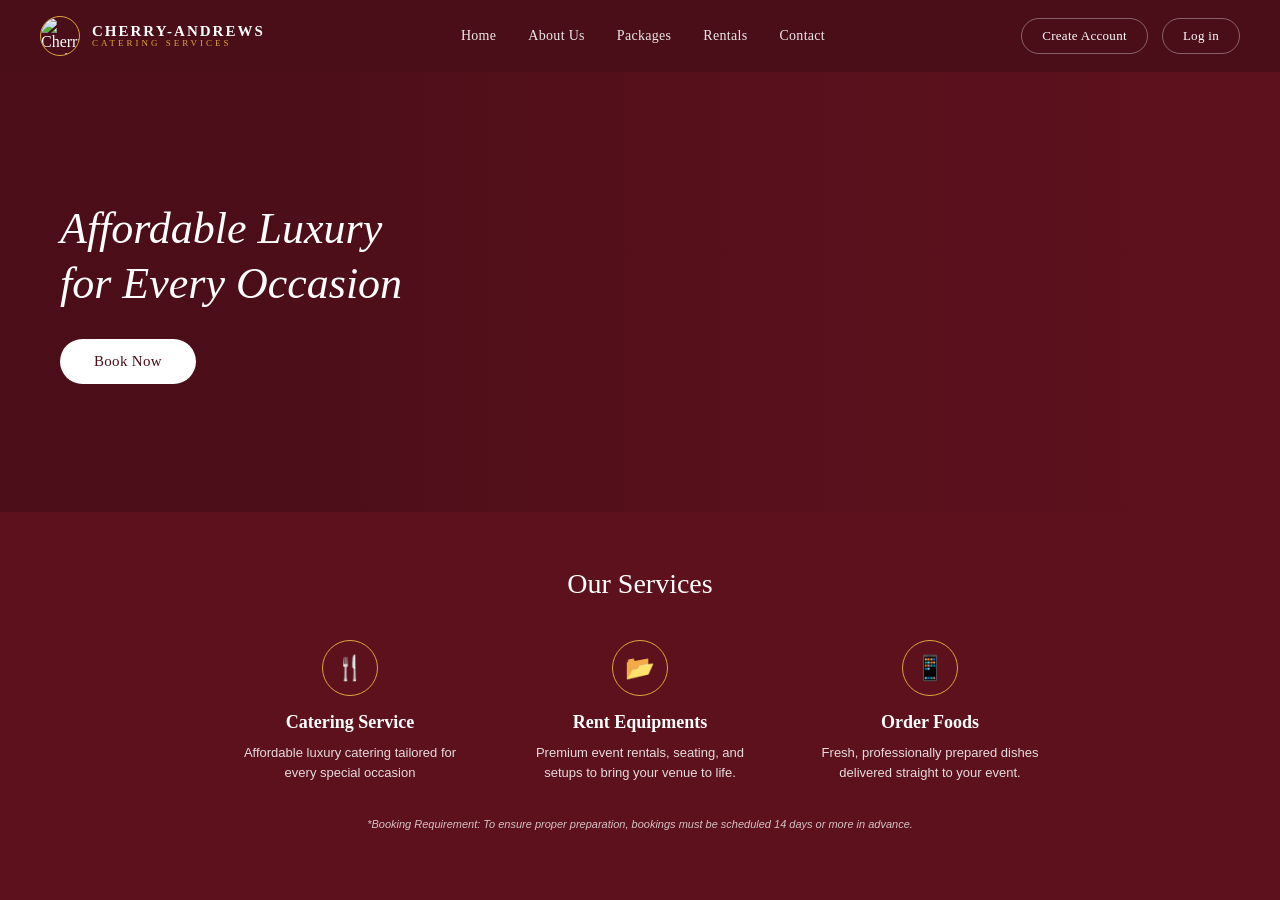
==== index.html @ e8bc684a "Add files via upload" ====
<!DOCTYPE html>

<html lang="en">

<head>

<meta charset="UTF-8">

<meta name="viewport" content="width=device-width, initial-scale=1.0">

<title>Cherry-Andrews Catering Services</title>

<style>

  :root{
    --maroon-dark:#4a0e18;
    --maroon:#5c111d;
    --maroon-light:#6d1523;
    --gold:#e0a53f;
    --line:rgba(255,255,255,.35);
  }

  *{box-sizing:border-box;margin:0;padding:0;}

  body{
    font-family:'Georgia','Times New Roman',serif;
    background:var(--maroon);
    color:#fff;
    min-height:100vh;
  }

  a{color:inherit;text-decoration:none;}

  /* ---------- NAV ---------- */

  .navbar{
    display:flex;align-items:center;justify-content:space-between;
    padding:16px 40px;
    background:var(--maroon-dark);
  }

  .brand{display:flex;align-items:center;gap:12px;}

  .brand-mark{
    width:40px;height:40px;border-radius:50%;
    border:1.5px solid var(--gold);
    overflow:hidden;flex-shrink:0;
  }

  .brand-mark img{
    width:100%;height:100%;object-fit:cover;display:block;
  }

  .brand-text{line-height:1.1;}

  .brand-text .top{
    font-size:15px;letter-spacing:2px;font-weight:600;
  }

  .brand-text .bottom{
    font-size:9px;letter-spacing:3px;color:var(--gold);
  }

  .nav-links{
    display:flex;gap:32px;font-size:14px;letter-spacing:.3px;
  }

  .nav-links a{
    opacity:.9;transition:opacity .2s;
  }

  .nav-links a:hover{opacity:1;}

  .nav-actions{display:flex;gap:14px;}

  .pill{
    padding:9px 20px;border-radius:30px;font-size:13px;cursor:pointer;
    border:1.5px solid var(--line);background:transparent;color:#fff;
    font-family:inherit;letter-spacing:.3px;transition:background .2s;
  }

  .pill:hover{background:rgba(255,255,255,.08);}

  /* ---------- HERO ---------- */

  .hero{
    position:relative;min-height:440px;
    display:flex;align-items:center;
    padding:0 60px;
    background:
      linear-gradient(90deg, rgba(74,14,24,.92) 20%, rgba(74,14,24,.25) 60%, rgba(74,14,24,0) 90%),
      url('image/background.jpg') center/cover no-repeat;
    overflow:hidden;
  }

  .hero-content{
    position:relative;
    z-index:2;
    max-width:480px;
  }

  .hero-content h1{
    font-style:italic;
    font-weight:400;
    font-size:44px;
    line-height:1.25;
    margin-bottom:28px;
  }

  .book-now{
    background:#fff;
    color:var(--maroon-dark);
    border:none;
    padding:14px 34px;
    border-radius:30px;
    font-size:15px;
    font-family:inherit;
    cursor:pointer;
    letter-spacing:.3px;
    transition:background .2s;
  }

  .book-now:hover{background:#f1e9df;}

  /* ---------- SERVICES ---------- */

  .services{
    padding:56px 40px 40px;
    text-align:center;
  }

  .services h2{
    font-weight:400;
    font-size:28px;
    margin-bottom:40px;
  }

  .service-grid{
    display:flex;
    justify-content:center;
    gap:70px;
    flex-wrap:wrap;
    max-width:900px;
    margin:0 auto;
  }

  .service{max-width:220px;}

  .service .icon{
    width:56px;
    height:56px;
    margin:0 auto 16px;
    border:1.5px solid var(--gold);
    border-radius:50%;
    display:flex;
    align-items:center;
    justify-content:center;
    color:var(--gold);
    font-size:24px;
  }

  .service h3{
    font-size:18px;
    font-weight:600;
    margin-bottom:10px;
  }

  .service p{
    font-size:13px;
    line-height:1.5;
    opacity:.85;
    font-family:Arial,sans-serif;
  }

  .note{
    max-width:900px;
    margin:36px auto 0;
    font-size:11px;
    font-style:italic;
    opacity:.75;
    font-family:Arial,sans-serif;
    padding:0 10px;
  }

  /* ---------- AUTH OVERLAY ---------- */

  .overlay{
    position:fixed;
    inset:0;
    display:none;
    align-items:flex-start;
    justify-content:center;
    background:rgba(20,4,7,.55);
    backdrop-filter:blur(2px);
    z-index:50;
    padding:60px 16px 24px;
    overflow-y:auto;
  }

  .overlay.active{display:flex;}

  .back-btn{
    position:fixed;
    top:22px;
    left:28px;
    color:#fff;
    font-size:20px;
    background:none;
    border:none;
    cursor:pointer;
    z-index:51;
  }

  .auth-card{
    width:360px;
    background:#fff;
    border-radius:10px;
    overflow:hidden;
    box-shadow:0 20px 60px rgba(0,0,0,.4);
    color:#2a2a2a;
    font-family:Arial,sans-serif;
    position:relative;
  }

  .auth-header{
    background:var(--maroon-dark);
    color:#fff;
    text-align:center;
    padding:22px 20px 0;
  }

  .auth-header .brand{
    justify-content:center;
    margin-bottom:16px;
  }

  .tabs{display:flex;}

  .tab{
    flex:1;
    text-align:center;
    padding:12px 0;
    font-size:13px;
    letter-spacing:1px;
    cursor:pointer;
    font-weight:600;
    border-top-left-radius:8px;
    border-top-right-radius:8px;
    transition:background .15s,color .15s;
  }

  .tab.inactive{
    background:var(--maroon-dark);
    color:#fff;
  }

  .tab.active{
    background:#fff;
    color:var(--maroon-dark);
  }

  .auth-body{padding:26px 26px 28px;}

  .field{
    margin-bottom:14px;
    text-align:left;
  }

  .field label{
    display:block;
    font-size:12px;
    margin-bottom:5px;
    color:#333;
    font-weight:600;
  }

  .field input[type=text],
  .field input[type=email],
  .field input[type=password],
  .field input[type=tel]{
    width:100%;
    padding:11px 12px;
    border:1.5px solid #cfcfcf;
    border-radius:6px;
    font-size:13px;
    font-family:inherit;
    outline:none;
    transition:border-color .2s;
  }

  .field input:focus{
    border-color:var(--maroon-light);
  }

  .field input.invalid{
    border-color:#c0392b !important;
    background:#fdf1f0;
  }

  .field input.valid{
    border-color:#3a8a4d !important;
  }

  .pw-wrap{position:relative;}

  .pw-wrap input{padding-right:42px;}

  .pw-toggle{
    position:absolute;
    right:10px;
    top:50%;
    transform:translateY(-50%);
    background:none;
    border:none;
    cursor:pointer;
    padding:2px;
    line-height:0;
    color:#999;
    display:flex;
    align-items:center;
    justify-content:center;
  }

  .pw-toggle:hover{color:var(--maroon-dark);}

  .pw-toggle svg{
    width:18px;
    height:18px;
    display:block;
  }

  .error-msg{
    display:none;
    color:#c0392b;
    font-size:11px;
    margin-top:5px;
    line-height:1.4;
  }

  .field.show-error .error-msg{display:block;}

  .hint{
    font-size:10.5px;
    color:#777;
    margin-top:5px;
    line-height:1.4;
  }

  .row{
    display:flex;
    align-items:center;
    gap:8px;
    font-size:12px;
    margin-bottom:16px;
  }

  .row.terms{
    align-items:flex-start;
    line-height:1.5;
  }

  .row.terms a{
    color:var(--maroon-dark);
    text-decoration:underline;
  }

  .submit-btn{
    width:100%;
    padding:13px;
    border:none;
    border-radius:30px;
    background:var(--maroon-dark);
    color:#fff;
    font-size:14px;
    cursor:pointer;
    font-family:inherit;
    letter-spacing:.3px;
    transition:background .2s;
  }

  .submit-btn:hover{background:var(--maroon-light);}

  .below-link{
    display:block;
    text-align:center;
    margin-top:14px;
    font-size:12px;
    color:#333;
  }

  .below-link b{
    color:var(--maroon-dark);
    cursor:pointer;
  }

  .view{display:none;}

  .view.active{display:block;}

  @media(max-width:640px){

    .navbar{
      flex-wrap:wrap;
      gap:12px;
      padding:14px 20px;
    }

    .nav-links{
      order:3;
      width:100%;
      justify-content:center;
      gap:18px;
      flex-wrap:wrap;
    }

    .hero{padding:0 24px;}

    .hero-content h1{font-size:32px;}

    .service-grid{gap:32px;}

    .auth-card{
      width:100%;
      max-width:360px;
    }

  }

</style>

</head>

<body>

<!-- ===== HOME PAGE ===== -->

<div id="home">

  <nav class="navbar">

    <div class="brand">

      <div class="brand-mark">
        <img src="image/logo.jpg" alt="Cherry-Andrews Logo" />
      </div>

      <div class="brand-text">
        <div class="top">CHERRY-ANDREWS</div>
        <div class="bottom">CATERING SERVICES</div>
      </div>

    </div>

    <div class="nav-links">
      <a href="index.html">Home</a>
      <a href="about.html">About Us</a>
      <a href="packages.html">Packages</a>
      <a href="rentals.html">Rentals</a>
      <a href="contact.html">Contact</a>
    </div>

    <div class="nav-actions">
      <button class="pill" onclick="openAuth('signup')">Create Account</button>
      <button class="pill" onclick="openAuth('login')">Log in</button>
    </div>

  </nav>

  <section class="hero">

    <div class="hero-content">

      <h1>Affordable Luxury<br>for Every Occasion</h1>

      <button class="book-now" onclick="openAuth('login')">
        Book Now
      </button>

    </div>

  </section>

  <section class="services">

    <h2>Our Services</h2>

    <div class="service-grid">

      <div class="service">

        <div class="icon">&#127860;</div>

        <h3>Catering Service</h3>

        <p>
          Affordable luxury catering tailored for every special occasion
        </p>

      </div>

      <div class="service">

        <div class="icon">&#128194;</div>

        <h3>Rent Equipments</h3>

        <p>
          Premium event rentals, seating, and setups to bring your venue to life.
        </p>

      </div>

      <div class="service">

        <div class="icon">&#128241;</div>

        <h3>Order Foods</h3>

        <p>
          Fresh, professionally prepared dishes delivered straight to your event.
        </p>

      </div>

    </div>

    <p class="note">
      *Booking Requirement: To ensure proper preparation, bookings must be scheduled 14 days or more in advance.
    </p>

  </section>

</div>


<!-- ===== AUTH OVERLAY ===== -->

<div class="overlay" id="authOverlay">

  <button class="back-btn" onclick="closeAuth()">&#8592;</button>

  <div class="auth-card">

    <div class="auth-header">

      <div class="brand">

        <div class="brand-mark">
          <img src="image/logo.jpg" alt="Cherry-Andrews Logo" />
        </div>

        <div class="brand-text" style="text-align:left;">

          <div class="top">CHERRY-ANDREWS</div>
          <div class="bottom">CATERING SERVICES</div>

        </div>

      </div>

      <div class="tabs">

        <div class="tab" id="tabLogin" onclick="showView('login')">
          LOG IN
        </div>

        <div class="tab" id="tabSignup" onclick="showView('signup')">
          SIGN UP
        </div>

      </div>

    </div>


    <div class="auth-body">


      <!-- ===== LOGIN FORM ===== -->

      <form class="view" id="loginView" novalidate>

        <div class="field" id="loginEmailField">

          <label for="loginEmail">Email</label>

          <input
            type="email"
            id="loginEmail"
            placeholder="you@example.com"
            autocomplete="email"
          >

          <div class="error-msg">
            Enter a valid email address (e.g. juan@example.com).
          </div>

        </div>


        <div class="field" id="loginPasswordField">

          <label for="loginPassword">Password</label>

          <div class="pw-wrap">

            <input
              type="password"
              id="loginPassword"
              placeholder="Enter your password"
              autocomplete="current-password"
            >

            <button
              type="button"
              class="pw-toggle"
              onclick="togglePw('loginPassword',this)"
              aria-label="Show/hide password"
            >

              <svg
                class="eye-open"
                viewBox="0 0 24 24"
                fill="none"
                stroke="currentColor"
                stroke-width="2"
                stroke-linecap="round"
                stroke-linejoin="round"
              >
                <path d="M1 12s4-8 11-8 11 8 11 8-4 8-11 8-11-8-11-8z"/>
                <circle cx="12" cy="12" r="3"/>
              </svg>

              <svg
                class="eye-off"
                viewBox="0 0 24 24"
                fill="none"
                stroke="currentColor"
                stroke-width="2"
                stroke-linecap="round"
                stroke-linejoin="round"
                style="display:none;"
              >
                <path d="M17.94 17.94A10.07 10.07 0 0112 20c-7 0-11-8-11-8a18.45 18.45 0 015.06-5.94"/>
                <path d="M9.9 4.24A9.12 9.12 0 0112 4c7 0 11 8 11 8a18.5 18.5 0 01-2.16 3.19"/>
                <line x1="1" y1="1" x2="23" y2="23"/>
              </svg>

            </button>

          </div>

          <div class="error-msg">
            Password must be at least 8 characters and include an uppercase letter, a lowercase letter, a number, and a special character.
          </div>

        </div>


        <div class="row">

          <input type="checkbox" id="remember">

          <label for="remember">
            Remember Me
          </label>

        </div>


        <button class="submit-btn" type="submit">
          Log In
        </button>


        <span class="below-link">
          Doesn't have an account yet?
          <b onclick="showView('signup')">SIGN UP</b>
        </span>

      </form>


      <!-- ===== SIGN UP FORM ===== -->

      <form class="view" id="signupView" novalidate>


        <div class="field" id="signupNameField">

          <label for="signupName">Full Name</label>

          <input
            type="text"
            id="signupName"
            placeholder="Juan Dela Cruz"
            maxlength="60"
            autocomplete="name"
          >

          <div class="hint">
            First name and surname, each starting with a capital letter. Letters only.
          </div>

          <div class="error-msg">
            Enter your complete full name (e.g. Juan Dela Cruz). Each word must start with a capital letter — no numbers or symbols.
          </div>

        </div>


        <div class="field" id="signupEmailField">

          <label for="signupEmail">Email</label>

          <input
            type="email"
            id="signupEmail"
            placeholder="you@example.com"
            maxlength="100"
            autocomplete="email"
          >

          <div class="error-msg">
            Enter a valid email address (e.g. juan@example.com).
          </div>

        </div>


        <div class="field" id="signupContactField">

          <label for="signupContact">Contact Number</label>

          <input
            type="tel"
            id="signupContact"
            placeholder="09XXXXXXXXX"
            maxlength="11"
            inputmode="numeric"
          >

          <div class="hint">
            Philippine mobile number — 11 digits starting with 09.
          </div>

          <div class="error-msg">
            Enter a valid 11-digit PH mobile number starting with 09 (e.g. 09171234567).
          </div>

        </div>


        <div class="field" id="signupPasswordField">

          <label for="signupPassword">Password</label>

          <div class="pw-wrap">

            <input
              type="password"
              id="signupPassword"
              placeholder="Create a password"
              autocomplete="new-password"
            >

            <button
              type="button"
              class="pw-toggle"
              onclick="togglePw('signupPassword',this)"
              aria-label="Show/hide password"
            >

              <svg
                class="eye-open"
                viewBox="0 0 24 24"
                fill="none"
                stroke="currentColor"
                stroke-width="2"
                stroke-linecap="round"
                stroke-linejoin="round"
              >
                <path d="M1 12s4-8 11-8 11 8 11 8-4 8-11 8-11-8-11-8z"/>
                <circle cx="12" cy="12" r="3"/>
              </svg>

              <svg
                class="eye-off"
                viewBox="0 0 24 24"
                fill="none"
                stroke="currentColor"
                stroke-width="2"
                stroke-linecap="round"
                stroke-linejoin="round"
                style="display:none;"
              >
                <path d="M17.94 17.94A10.07 10.07 0 0112 20c-7 0-11-8-11-8a18.45 18.45 0 015.06-5.94"/>
                <path d="M9.9 4.24A9.12 9.12 0 0112 4c7 0 11 8 11 8a18.5 18.5 0 01-2.16 3.19"/>
                <line x1="1" y1="1" x2="23" y2="23"/>
              </svg>

            </button>

          </div>

          <div class="hint">
            Min. 8 characters — needs uppercase, lowercase, number, and special character.
          </div>

          <div class="error-msg">
            Password does not meet the requirements above.
          </div>

        </div>


        <div class="row terms">

          <input
            type="checkbox"
            id="agree"
            style="margin-top:3px;flex-shrink:0;"
          >

          <label for="agree">
            By creating an account, you agree to our
            <a href="#">Terms &amp; Conditions</a>
            and consent to our
            <a href="#">Privacy Policy</a>,
            including how we collect, use, and protect your personal information for managing bookings and services.
          </label>

        </div>


        <div
          class="error-msg"
          id="agreeError"
          style="display:none;margin-bottom:10px;"
        >
          Please check the box to agree before continuing.
        </div>


        <button class="submit-btn" type="submit">
          Create Account
        </button>


        <span class="below-link">
          Already have an account?
          <b onclick="showView('login')">LOG IN</b>
        </span>

      </form>

    </div>

  </div>

</div>


<script>

  /* ===== OVERLAY CONTROLS ===== */

  function openAuth(view){

    document.getElementById('authOverlay').classList.add('active');

    showView(view);

  }


  function closeAuth(){

    document.getElementById('authOverlay').classList.remove('active');

  }


  function showView(view){

    const isLogin = view === 'login';

    document.getElementById('loginView')
      .classList.toggle('active', isLogin);

    document.getElementById('signupView')
      .classList.toggle('active', !isLogin);

    document.getElementById('tabLogin').className =
      'tab ' + (isLogin ? 'active' : 'inactive');

    document.getElementById('tabSignup').className =
      'tab ' + (!isLogin ? 'active' : 'inactive');

  }


  showView('login');


  /* ===== EYE ICON TOGGLE ===== */

  function togglePw(inputId, btn){

    const input = document.getElementById(inputId);

    const isHidden = input.type === 'password';

    input.type = isHidden ? 'text' : 'password';

    btn.querySelector('.eye-open').style.display =
      isHidden ? 'none' : 'block';

    btn.querySelector('.eye-off').style.display =
      isHidden ? 'block' : 'none';

  }


  /* ===== INPUT RESTRICTIONS ===== */

  // Contact: digits only
  document.getElementById('signupContact')
    .addEventListener('keypress', function(e){

      if(!/[0-9]/.test(e.key)){
        e.preventDefault();
      }

    });


  document.getElementById('signupContact')
    .addEventListener('input', function(){

      this.value = this.value.replace(/\D/g, '');

      // I-clear muna ang error habang nagta-type.
      const field =
        document.getElementById('signupContactField');

      field.classList.remove('show-error');

      this.classList.remove('invalid');
      this.classList.remove('valid');

    });


  // Name: letters, spaces, hyphens, apostrophes only
  document.getElementById('signupName')
    .addEventListener('keypress', function(e){

      if(!/[a-zA-Z\s'\-]/.test(e.key)){
        e.preventDefault();
      }

    });


  /* ===== VALIDATION PATTERNS ===== */

  const patterns = {

    // Pangalan na may first at last name.
    name:
      /^[A-Z][a-zA-Z'\-]*(\s[A-Z][a-zA-Z'\-]*)+$/,

    // Email na may valid domain.
    email:
      /^[^\s@]+@[^\s@]+\.[a-zA-Z]{2,}$/,

    // Contact: 09 + 9 digits = 11 digits
    contact:
      /^09\d{9}$/,

    // Minimum 8 characters with uppercase, lowercase, number, and symbol.
    password:
      /^(?=.*[a-z])(?=.*[A-Z])(?=.*\d)(?=.*[^A-Za-z0-9]).{8,}$/

  };


  function setFieldState(fieldId, isValid){

    const field =
      document.getElementById(fieldId);

    const input =
      field.querySelector('input');

    field.classList.toggle(
      'show-error',
      !isValid
    );

    input.classList.toggle(
      'invalid',
      !isValid
    );

    input.classList.toggle(
      'valid',
      isValid && input.value.trim() !== ''
    );

    return isValid;

  }


  function validateField(fieldId, inputId, pattern){

    return setFieldState(
      fieldId,
      pattern.test(
        document.getElementById(inputId)
          .value.trim()
      )
    );

  }


  /* Validate fields on blur and check all values on submit. */


  // Fields checked as the user fills out the forms.
  [
    'signupName',
    'signupEmail',
    'signupContact',
    'signupPassword',
    'loginEmail',
    'loginPassword'
  ].forEach(id => {

    const el =
      document.getElementById(id);


    // Clear the current validation state while typing.
    el.addEventListener('input', function(){

      const field =
        this.closest('.field');

      field.classList.remove('show-error');

      this.classList.remove('invalid');

      this.classList.remove('valid');

    });


    // Validate the field when it loses focus.
    el.addEventListener('blur', function(){

      liveCheck(id);

    });

  });


  // Show errors only after the field has enough input.
  function liveCheck(id){

    switch(id){


      /* =========================
         FULL NAME
         ========================= */

      case 'signupName': {

        const value =
          document.getElementById('signupName')
            .value.trim();


        // Wait until the field has a value.
        if(value === ''){
          return;
        }


        validateField(
          'signupNameField',
          'signupName',
          patterns.name
        );

        break;

      }


      /* =========================
         EMAIL
         ========================= */

      case 'signupEmail': {

        const value =
          document.getElementById('signupEmail')
            .value.trim();


        // Wait until the email has the basic address parts.
        if(
          value === '' ||
          !value.includes('@') ||
          !value.includes('.')
        ){
          return;
        }


        validateField(
          'signupEmailField',
          'signupEmail',
          patterns.email
        );

        break;

      }


      /* =========================
         CONTACT NUMBER
         ========================= */

      case 'signupContact': {

        const contact =
          document.getElementById('signupContact');

        const contactField =
          document.getElementById('signupContactField');


        // Wait for all 11 digits before validating.
        if(contact.value.length < 11){

          contactField.classList.remove(
            'show-error'
          );

          contact.classList.remove(
            'invalid'
          );

          contact.classList.remove(
            'valid'
          );

          return;

        }


        // Validate once the complete contact number is entered.
        validateField(
          'signupContactField',
          'signupContact',
          patterns.contact
        );

        break;

      }


      /* =========================
         PASSWORD
         ========================= */

      case 'signupPassword': {

        const password =
          document.getElementById('signupPassword')
            .value;

        const passwordField =
          document.getElementById('signupPasswordField');


        // Wait until the password reaches the minimum length.
        if(password.length < 8){

          passwordField.classList.remove(
            'show-error'
          );

          document
            .getElementById('signupPassword')
            .classList.remove('invalid');

          document
            .getElementById('signupPassword')
            .classList.remove('valid');

          return;

        }


        // Validate once the password reaches the minimum length.
        validateField(
          'signupPasswordField',
          'signupPassword',
          patterns.password
        );

        break;

      }


      /* =========================
         LOGIN EMAIL
         ========================= */

      case 'loginEmail': {

        const val = document.getElementById('loginEmail').value.trim();
        if(val === '') return;
        validateField('loginEmailField', 'loginEmail', patterns.email);
        break;

      }


      /* =========================
         LOGIN PASSWORD
         ========================= */

      case 'loginPassword': {

        const pw = document.getElementById('loginPassword').value;
        if(pw.length < 8){
          document.getElementById('loginPasswordField').classList.remove('show-error');
          document.getElementById('loginPassword').classList.remove('invalid','valid');
          return;
        }
        validateField('loginPasswordField', 'loginPassword', patterns.password);
        break;

      }

    }

  }


  /* ===== SIGN UP SUBMIT ===== */

  document.getElementById('signupView')
    .addEventListener('submit', function(e){

      e.preventDefault();


      // Check every required field when the form is submitted.

      const nameOk =
        validateField(
          'signupNameField',
          'signupName',
          patterns.name
        );


      const emailOk =
        validateField(
          'signupEmailField',
          'signupEmail',
          patterns.email
        );


      const contactOk =
        validateField(
          'signupContactField',
          'signupContact',
          patterns.contact
        );


      const passOk =
        validateField(
          'signupPasswordField',
          'signupPassword',
          patterns.password
        );


      const agreed =
        document.getElementById('agree').checked;


      document.getElementById('agreeError')
        .style.display =
        agreed ? 'none' : 'block';


      if(
        nameOk &&
        emailOk &&
        contactOk &&
        passOk &&
        agreed
      ){

        alert(
          'Account created! Connect this form to your backend.'
        );


        this.reset();


        // Clear validation states after account creation.
        [
          'signupNameField',
          'signupEmailField',
          'signupContactField',
          'signupPasswordField'
        ].forEach(fid => {

          const f =
            document.getElementById(fid);

          f.classList.remove(
            'show-error'
          );

          f.querySelector('input')
            .classList.remove(
              'valid',
              'invalid'
            );

        });

      }

    });


  /* ===== LOGIN SUBMIT ===== */

  document.getElementById('loginView')
    .addEventListener('submit', function(e){

      e.preventDefault();


      const emailOk =
        validateField(
          'loginEmailField',
          'loginEmail',
          patterns.email
        );


      const passOk =
        validateField(
          'loginPasswordField',
          'loginPassword',
          patterns.password
        );

      if(emailOk && passOk){
        window.location.href = 'dashboard.html';
      }

    });

</script>

</body>

</html>
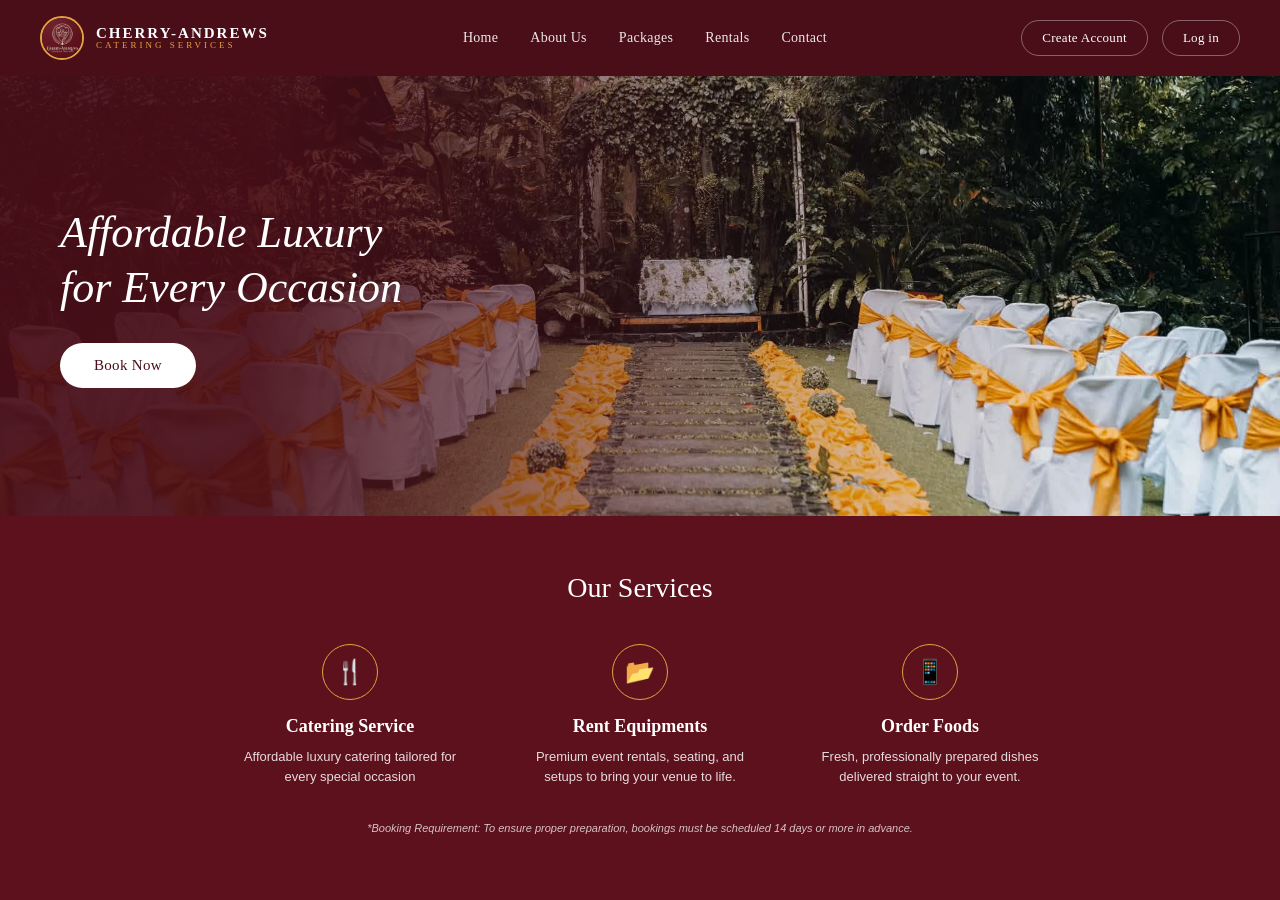
==== commit f61c8b32: "Add files via upload" ====
--- a/index.html
+++ b/index.html
@@ -4,544 +4,517 @@
 
 <head>
 
-<meta charset="UTF-8">
-
-<meta name="viewport" content="width=device-width, initial-scale=1.0">
-
-<title>Cherry-Andrews Catering Services</title>
-
-<style>
-
-  :root{
-    --maroon-dark:#4a0e18;
-    --maroon:#5c111d;
-    --maroon-light:#6d1523;
-    --gold:#e0a53f;
-    --line:rgba(255,255,255,.35);
-  }
-
-  *{box-sizing:border-box;margin:0;padding:0;}
-
-  body{
-    font-family:'Georgia','Times New Roman',serif;
-    background:var(--maroon);
-    color:#fff;
-    min-height:100vh;
-  }
-
-  a{color:inherit;text-decoration:none;}
-
-  /* ---------- NAV ---------- */
-
-  .navbar{
-    display:flex;align-items:center;justify-content:space-between;
-    padding:16px 40px;
-    background:var(--maroon-dark);
-  }
-
-  .brand{display:flex;align-items:center;gap:12px;}
-
-  .brand-mark{
-    width:40px;height:40px;border-radius:50%;
-    border:1.5px solid var(--gold);
-    overflow:hidden;flex-shrink:0;
-  }
-
-  .brand-mark img{
-    width:100%;height:100%;object-fit:cover;display:block;
-  }
-
-  .brand-text{line-height:1.1;}
-
-  .brand-text .top{
-    font-size:15px;letter-spacing:2px;font-weight:600;
-  }
-
-  .brand-text .bottom{
-    font-size:9px;letter-spacing:3px;color:var(--gold);
-  }
-
-  .nav-links{
-    display:flex;gap:32px;font-size:14px;letter-spacing:.3px;
-  }
-
-  .nav-links a{
-    opacity:.9;transition:opacity .2s;
-  }
-
-  .nav-links a:hover{opacity:1;}
-
-  .nav-actions{display:flex;gap:14px;}
-
-  .pill{
-    padding:9px 20px;border-radius:30px;font-size:13px;cursor:pointer;
-    border:1.5px solid var(--line);background:transparent;color:#fff;
-    font-family:inherit;letter-spacing:.3px;transition:background .2s;
-  }
-
-  .pill:hover{background:rgba(255,255,255,.08);}
-
-  /* ---------- HERO ---------- */
-
-  .hero{
-    position:relative;min-height:440px;
-    display:flex;align-items:center;
-    padding:0 60px;
-    background:
-      linear-gradient(90deg, rgba(74,14,24,.92) 20%, rgba(74,14,24,.25) 60%, rgba(74,14,24,0) 90%),
-      url('image/background.jpg') center/cover no-repeat;
-    overflow:hidden;
-  }
-
-  .hero-content{
-    position:relative;
-    z-index:2;
-    max-width:480px;
-  }
-
-  .hero-content h1{
-    font-style:italic;
-    font-weight:400;
-    font-size:44px;
-    line-height:1.25;
-    margin-bottom:28px;
-  }
-
-  .book-now{
-    background:#fff;
-    color:var(--maroon-dark);
-    border:none;
-    padding:14px 34px;
-    border-radius:30px;
-    font-size:15px;
-    font-family:inherit;
-    cursor:pointer;
-    letter-spacing:.3px;
-    transition:background .2s;
-  }
-
-  .book-now:hover{background:#f1e9df;}
-
-  /* ---------- SERVICES ---------- */
-
-  .services{
-    padding:56px 40px 40px;
-    text-align:center;
-  }
-
-  .services h2{
-    font-weight:400;
-    font-size:28px;
-    margin-bottom:40px;
-  }
-
-  .service-grid{
-    display:flex;
-    justify-content:center;
-    gap:70px;
-    flex-wrap:wrap;
-    max-width:900px;
-    margin:0 auto;
-  }
-
-  .service{max-width:220px;}
-
-  .service .icon{
-    width:56px;
-    height:56px;
-    margin:0 auto 16px;
-    border:1.5px solid var(--gold);
-    border-radius:50%;
-    display:flex;
-    align-items:center;
-    justify-content:center;
-    color:var(--gold);
-    font-size:24px;
-  }
-
-  .service h3{
-    font-size:18px;
-    font-weight:600;
-    margin-bottom:10px;
-  }
-
-  .service p{
-    font-size:13px;
-    line-height:1.5;
-    opacity:.85;
-    font-family:Arial,sans-serif;
-  }
-
-  .note{
-    max-width:900px;
-    margin:36px auto 0;
-    font-size:11px;
-    font-style:italic;
-    opacity:.75;
-    font-family:Arial,sans-serif;
-    padding:0 10px;
-  }
-
-  /* ---------- AUTH OVERLAY ---------- */
-
-  .overlay{
-    position:fixed;
-    inset:0;
-    display:none;
-    align-items:flex-start;
-    justify-content:center;
-    background:rgba(20,4,7,.55);
-    backdrop-filter:blur(2px);
-    z-index:50;
-    padding:60px 16px 24px;
-    overflow-y:auto;
-  }
-
-  .overlay.active{display:flex;}
-
-  .back-btn{
-    position:fixed;
-    top:22px;
-    left:28px;
-    color:#fff;
-    font-size:20px;
-    background:none;
-    border:none;
-    cursor:pointer;
-    z-index:51;
-  }
-
-  .auth-card{
-    width:360px;
-    background:#fff;
-    border-radius:10px;
-    overflow:hidden;
-    box-shadow:0 20px 60px rgba(0,0,0,.4);
-    color:#2a2a2a;
-    font-family:Arial,sans-serif;
-    position:relative;
-  }
-
-  .auth-header{
-    background:var(--maroon-dark);
-    color:#fff;
-    text-align:center;
-    padding:22px 20px 0;
-  }
-
-  .auth-header .brand{
-    justify-content:center;
-    margin-bottom:16px;
-  }
-
-  .tabs{display:flex;}
-
-  .tab{
-    flex:1;
-    text-align:center;
-    padding:12px 0;
-    font-size:13px;
-    letter-spacing:1px;
-    cursor:pointer;
-    font-weight:600;
-    border-top-left-radius:8px;
-    border-top-right-radius:8px;
-    transition:background .15s,color .15s;
-  }
-
-  .tab.inactive{
-    background:var(--maroon-dark);
-    color:#fff;
-  }
-
-  .tab.active{
-    background:#fff;
-    color:var(--maroon-dark);
-  }
-
-  .auth-body{padding:26px 26px 28px;}
-
-  .field{
-    margin-bottom:14px;
-    text-align:left;
-  }
-
-  .field label{
-    display:block;
-    font-size:12px;
-    margin-bottom:5px;
-    color:#333;
-    font-weight:600;
-  }
-
-  .field input[type=text],
-  .field input[type=email],
-  .field input[type=password],
-  .field input[type=tel]{
-    width:100%;
-    padding:11px 12px;
-    border:1.5px solid #cfcfcf;
-    border-radius:6px;
-    font-size:13px;
-    font-family:inherit;
-    outline:none;
-    transition:border-color .2s;
-  }
-
-  .field input:focus{
-    border-color:var(--maroon-light);
-  }
-
-  .field input.invalid{
-    border-color:#c0392b !important;
-    background:#fdf1f0;
-  }
-
-  .field input.valid{
-    border-color:#3a8a4d !important;
-  }
-
-  .pw-wrap{position:relative;}
-
-  .pw-wrap input{padding-right:42px;}
-
-  .pw-toggle{
-    position:absolute;
-    right:10px;
-    top:50%;
-    transform:translateY(-50%);
-    background:none;
-    border:none;
-    cursor:pointer;
-    padding:2px;
-    line-height:0;
-    color:#999;
-    display:flex;
-    align-items:center;
-    justify-content:center;
-  }
-
-  .pw-toggle:hover{color:var(--maroon-dark);}
-
-  .pw-toggle svg{
-    width:18px;
-    height:18px;
-    display:block;
-  }
-
-  .error-msg{
-    display:none;
-    color:#c0392b;
-    font-size:11px;
-    margin-top:5px;
-    line-height:1.4;
-  }
-
-  .field.show-error .error-msg{display:block;}
-
-  .hint{
-    font-size:10.5px;
-    color:#777;
-    margin-top:5px;
-    line-height:1.4;
-  }
-
-  .row{
-    display:flex;
-    align-items:center;
-    gap:8px;
-    font-size:12px;
-    margin-bottom:16px;
-  }
-
-  .row.terms{
-    align-items:flex-start;
-    line-height:1.5;
-  }
-
-  .row.terms a{
-    color:var(--maroon-dark);
-    text-decoration:underline;
-  }
-
-  .submit-btn{
-    width:100%;
-    padding:13px;
-    border:none;
-    border-radius:30px;
-    background:var(--maroon-dark);
-    color:#fff;
-    font-size:14px;
-    cursor:pointer;
-    font-family:inherit;
-    letter-spacing:.3px;
-    transition:background .2s;
-  }
-
-  .submit-btn:hover{background:var(--maroon-light);}
-
-  .below-link{
-    display:block;
-    text-align:center;
-    margin-top:14px;
-    font-size:12px;
-    color:#333;
-  }
-
-  .below-link b{
-    color:var(--maroon-dark);
-    cursor:pointer;
-  }
-
-  .view{display:none;}
-
-  .view.active{display:block;}
-
-  @media(max-width:640px){
-
-    .navbar{
-      flex-wrap:wrap;
-      gap:12px;
-      padding:14px 20px;
-    }
-
-    .nav-links{
-      order:3;
-      width:100%;
-      justify-content:center;
-      gap:18px;
-      flex-wrap:wrap;
-    }
-
-    .hero{padding:0 24px;}
-
-    .hero-content h1{font-size:32px;}
-
-    .service-grid{gap:32px;}
-
-    .auth-card{
-      width:100%;
-      max-width:360px;
-    }
-
-  }
-
-</style>
+  <meta charset="UTF-8">
+
+  <meta name="viewport" content="width=device-width, initial-scale=1.0">
+
+  <title>Cherry-Andrews Catering Services</title>
+
+  <style>
+    :root {
+      --maroon-dark: #4a0e18;
+      --maroon: #5c111d;
+      --maroon-light: #6d1523;
+      --gold: #e0a53f;
+      --line: rgba(255, 255, 255, .35);
+    }
+
+    * {
+      box-sizing: border-box;
+      margin: 0;
+      padding: 0;
+    }
+
+    body {
+      font-family: 'Georgia', 'Times New Roman', serif;
+      background: var(--maroon);
+      color: #fff;
+      min-height: 100vh;
+    }
+
+    a {
+      color: inherit;
+      text-decoration: none;
+    }
+
+    /* CSS HOME NAV: matches the <nav class="navbar"> near the start of #home. */
+
+    .navbar {
+      display: flex;
+      align-items: center;
+      justify-content: space-between;
+      padding: 16px 40px;
+      background: var(--maroon-dark);
+    }
+
+    .brand {
+      display: flex;
+      align-items: center;
+      gap: 12px;
+    }
+
+    .brand-mark {
+      width: 44px;
+      height: 44px;
+      border-radius: 50%;
+      border: 2px solid var(--gold);
+      overflow: hidden;
+      flex-shrink: 0;
+    }
+
+    .brand-mark img {
+      width: 100%;
+      height: 100%;
+      object-fit: cover;
+      display: block;
+    }
+
+    .brand-text {
+      line-height: 1.1;
+    }
+
+    .brand-text .top {
+      font-size: 15px;
+      letter-spacing: 2px;
+      font-weight: 600;
+    }
+
+    .brand-text .bottom {
+      font-size: 9px;
+      letter-spacing: 3px;
+      color: var(--gold);
+    }
+
+    .nav-links {
+      display: flex;
+      gap: 32px;
+      font-size: 14px;
+      letter-spacing: .3px;
+    }
+
+    .nav-links a {
+      opacity: .9;
+      transition: opacity .2s;
+    }
+
+    .nav-links a:hover {
+      opacity: 1;
+    }
+
+    .nav-actions {
+      display: flex;
+      gap: 14px;
+    }
+
+    .pill {
+      padding: 9px 20px;
+      border-radius: 30px;
+      font-size: 13px;
+      cursor: pointer;
+      border: 1.5px solid var(--line);
+      background: transparent;
+      color: #fff;
+      font-family: inherit;
+      letter-spacing: .3px;
+      transition: background .2s;
+    }
+
+    .pill:hover {
+      background: rgba(255, 255, 255, .08);
+    }
+
+    /* CSS HOME HERO: matches <section class="hero"> below the navbar. */
+
+    .hero {
+      position: relative;
+      min-height: 440px;
+      display: flex;
+      align-items: center;
+      padding: 0 60px;
+      background:
+        linear-gradient(90deg, rgba(74, 14, 24, .92) 20%, rgba(74, 14, 24, .25) 60%, rgba(74, 14, 24, 0) 90%),
+        url('image/background.jpg') center/cover no-repeat;
+      overflow: hidden;
+    }
+
+    .hero-content {
+      position: relative;
+      z-index: 2;
+      max-width: 480px;
+    }
+
+    .hero-content h1 {
+      font-style: italic;
+      font-weight: 400;
+      font-size: 44px;
+      line-height: 1.25;
+      margin-bottom: 28px;
+    }
+
+    .book-now {
+      background: #fff;
+      color: var(--maroon-dark);
+      border: none;
+      padding: 14px 34px;
+      border-radius: 30px;
+      font-size: 15px;
+      font-family: inherit;
+      cursor: pointer;
+      letter-spacing: .3px;
+      transition: background .2s;
+    }
+
+    .book-now:hover {
+      background: #f1e9df;
+    }
+
+    /* ---------- SERVICES ---------- */
+
+    /* CSS HOME SERVICES: matches <section class="services"> and .service-grid. */
+    .services {
+      padding: 56px 40px 40px;
+      text-align: center;
+    }
+
+    .services h2 {
+      font-weight: 400;
+      font-size: 28px;
+      margin-bottom: 40px;
+    }
+
+    .service-grid {
+      display: flex;
+      justify-content: center;
+      gap: 70px;
+      flex-wrap: wrap;
+      max-width: 900px;
+      margin: 0 auto;
+    }
+
+    .service {
+      max-width: 220px;
+    }
+
+    .service .icon {
+      width: 56px;
+      height: 56px;
+      margin: 0 auto 16px;
+      border: 1.5px solid var(--gold);
+      border-radius: 50%;
+      display: flex;
+      align-items: center;
+      justify-content: center;
+      color: var(--gold);
+      font-size: 24px;
+    }
+
+    .service h3 {
+      font-size: 18px;
+      font-weight: 600;
+      margin-bottom: 10px;
+    }
+
+    .service p {
+      font-size: 13px;
+      line-height: 1.5;
+      opacity: .85;
+      font-family: Arial, sans-serif;
+    }
+
+    .note {
+      max-width: 900px;
+      margin: 36px auto 0;
+      font-size: 11px;
+      font-style: italic;
+      opacity: .75;
+      font-family: Arial, sans-serif;
+      padding: 0 10px;
+    }
+
+    /* ---------- AUTH OVERLAY ---------- */
+
+    /* CSS LOGIN/SIGNUP: matches #authOverlay and the #loginView/#signupView forms. */
+    .overlay {
+      position: fixed;
+      inset: 0;
+      display: none;
+      align-items: flex-start;
+      justify-content: center;
+      background: rgba(20, 4, 7, .55);
+      backdrop-filter: blur(2px);
+      z-index: 50;
+      padding: 60px 16px 24px;
+      overflow-y: auto;
+    }
+
+    .overlay.active {
+      display: flex;
+    }
+
+    .back-btn {
+      position: fixed;
+      top: 22px;
+      left: 28px;
+      color: #fff;
+      font-size: 20px;
+      background: none;
+      border: none;
+      cursor: pointer;
+      z-index: 51;
+    }
+
+    .auth-card {
+      width: 360px;
+      background: #fff;
+      border-radius: 10px;
+      overflow: hidden;
+      box-shadow: 0 20px 60px rgba(0, 0, 0, .4);
+      color: #2a2a2a;
+      font-family: Arial, sans-serif;
+      position: relative;
+    }
+
+    .auth-header {
+      background: var(--maroon-dark);
+      color: #fff;
+      text-align: center;
+      padding: 22px 20px 0;
+    }
+
+    .auth-header .brand {
+      justify-content: center;
+      margin-bottom: 16px;
+    }
+
+    .tabs {
+      display: flex;
+    }
+
+    .tab {
+      flex: 1;
+      text-align: center;
+      padding: 12px 0;
+      font-size: 13px;
+      letter-spacing: 1px;
+      cursor: pointer;
+      font-weight: 600;
+      border-top-left-radius: 8px;
+      border-top-right-radius: 8px;
+      transition: background .15s, color .15s;
+    }
+
+    .tab.inactive {
+      background: var(--maroon-dark);
+      color: #fff;
+    }
+
+    .tab.active {
+      background: #fff;
+      color: var(--maroon-dark);
+    }
+
+    .auth-body {
+      padding: 26px 26px 28px;
+    }
+
+    .field {
+      margin-bottom: 14px;
+      text-align: left;
+    }
+
+    .field label {
+      display: block;
+      font-size: 12px;
+      margin-bottom: 5px;
+      color: #333;
+      font-weight: 600;
+    }
+
+    .field input[type=text],
+    .field input[type=email],
+    .field input[type=password],
+    .field input[type=tel] {
+      width: 100%;
+      padding: 11px 12px;
+      border: 1.5px solid #cfcfcf;
+      border-radius: 6px;
+      font-size: 13px;
+      font-family: inherit;
+      outline: none;
+      transition: border-color .2s;
+    }
+
+    .field input:focus {
+      border-color: var(--maroon-light);
+    }
+
+    .field input.invalid {
+      border-color: #c0392b !important;
+      background: #fdf1f0;
+    }
+
+    .field input.valid {
+      border-color: #3a8a4d !important;
+    }
+
+    .pw-wrap {
+      position: relative;
+    }
+
+    .pw-wrap input {
+      padding-right: 42px;
+    }
+
+    .pw-toggle {
+      position: absolute;
+      right: 10px;
+      top: 50%;
+      transform: translateY(-50%);
+      background: none;
+      border: none;
+      cursor: pointer;
+      padding: 2px;
+      line-height: 0;
+      color: #999;
+      display: flex;
+      align-items: center;
+      justify-content: center;
+    }
+
+    .pw-toggle:hover {
+      color: var(--maroon-dark);
+    }
+
+    .pw-toggle svg {
+      width: 18px;
+      height: 18px;
+      display: block;
+    }
+
+    .error-msg {
+      display: none;
+      color: #c0392b;
+      font-size: 11px;
+      margin-top: 5px;
+      line-height: 1.4;
+    }
+
+    .field.show-error .error-msg {
+      display: block;
+    }
+
+    .hint {
+      font-size: 10.5px;
+      color: #777;
+      margin-top: 5px;
+      line-height: 1.4;
+    }
+
+    .row {
+      display: flex;
+      align-items: center;
+      gap: 8px;
+      font-size: 12px;
+      margin-bottom: 16px;
+    }
+
+    .row.terms {
+      align-items: flex-start;
+      line-height: 1.5;
+    }
+
+    .row.terms a {
+      color: var(--maroon-dark);
+      text-decoration: underline;
+    }
+
+    .submit-btn {
+      width: 100%;
+      padding: 13px;
+      border: none;
+      border-radius: 30px;
+      background: var(--maroon-dark);
+      color: #fff;
+      font-size: 14px;
+      cursor: pointer;
+      font-family: inherit;
+      letter-spacing: .3px;
+      transition: background .2s;
+    }
+
+    .submit-btn:hover {
+      background: var(--maroon-light);
+    }
+
+    .below-link {
+      display: block;
+      text-align: center;
+      margin-top: 14px;
+      font-size: 12px;
+      color: #333;
+    }
+
+    .below-link b {
+      color: var(--maroon-dark);
+      cursor: pointer;
+    }
+
+    .view {
+      display: none;
+    }
+
+    .view.active {
+      display: block;
+    }
+
+    @media(max-width:640px) {
+
+      .navbar {
+        flex-wrap: wrap;
+        gap: 12px;
+        padding: 14px 20px;
+      }
+
+      .nav-links {
+        order: 3;
+        width: 100%;
+        justify-content: center;
+        gap: 18px;
+        flex-wrap: wrap;
+      }
+
+      .hero {
+        padding: 0 24px;
+      }
+
+      .hero-content h1 {
+        font-size: 32px;
+      }
+
+      .service-grid {
+        gap: 32px;
+      }
+
+      .auth-card {
+        width: 100%;
+        max-width: 360px;
+      }
+
+    }
+  </style>
+  <!-- Responsive layout fixes for phones and tablets are in responsive.css. -->
+  <link rel="stylesheet" href="responsive.css" />
 
 </head>
 
 <body>
 
-<!-- ===== HOME PAGE ===== -->
-
-<div id="home">
-
-  <nav class="navbar">
-
-    <div class="brand">
-
-      <div class="brand-mark">
-        <img src="image/logo.jpg" alt="Cherry-Andrews Logo" />
-      </div>
-
-      <div class="brand-text">
-        <div class="top">CHERRY-ANDREWS</div>
-        <div class="bottom">CATERING SERVICES</div>
-      </div>
-
-    </div>
-
-    <div class="nav-links">
-      <a href="index.html">Home</a>
-      <a href="about.html">About Us</a>
-      <a href="packages.html">Packages</a>
-      <a href="rentals.html">Rentals</a>
-      <a href="contact.html">Contact</a>
-    </div>
-
-    <div class="nav-actions">
-      <button class="pill" onclick="openAuth('signup')">Create Account</button>
-      <button class="pill" onclick="openAuth('login')">Log in</button>
-    </div>
-
-  </nav>
-
-  <section class="hero">
-
-    <div class="hero-content">
-
-      <h1>Affordable Luxury<br>for Every Occasion</h1>
-
-      <button class="book-now" onclick="openAuth('login')">
-        Book Now
-      </button>
-
-    </div>
-
-  </section>
-
-  <section class="services">
-
-    <h2>Our Services</h2>
-
-    <div class="service-grid">
-
-      <div class="service">
-
-        <div class="icon">&#127860;</div>
-
-        <h3>Catering Service</h3>
-
-        <p>
-          Affordable luxury catering tailored for every special occasion
-        </p>
-
-      </div>
-
-      <div class="service">
-
-        <div class="icon">&#128194;</div>
-
-        <h3>Rent Equipments</h3>
-
-        <p>
-          Premium event rentals, seating, and setups to bring your venue to life.
-        </p>
-
-      </div>
-
-      <div class="service">
-
-        <div class="icon">&#128241;</div>
-
-        <h3>Order Foods</h3>
-
-        <p>
-          Fresh, professionally prepared dishes delivered straight to your event.
-        </p>
-
-      </div>
-
-    </div>
-
-    <p class="note">
-      *Booking Requirement: To ensure proper preparation, bookings must be scheduled 14 days or more in advance.
-    </p>
-
-  </section>
-
-</div>
-
-
-<!-- ===== AUTH OVERLAY ===== -->
-
-<div class="overlay" id="authOverlay">
-
-  <button class="back-btn" onclick="closeAuth()">&#8592;</button>
-
-  <div class="auth-card">
-
-    <div class="auth-header">
+  <!-- ===== HOME PAGE ===== -->
+
+  <div id="home">
+
+    <!-- HTML HOME NAV: styled by CSS .navbar, .brand, .nav-links, and .nav-actions. -->
+    <nav class="navbar">
 
       <div class="brand">
 
@@ -549,844 +522,896 @@
           <img src="image/logo.jpg" alt="Cherry-Andrews Logo" />
         </div>
 
-        <div class="brand-text" style="text-align:left;">
-
+        <div class="brand-text">
           <div class="top">CHERRY-ANDREWS</div>
           <div class="bottom">CATERING SERVICES</div>
-
         </div>
 
       </div>
 
-      <div class="tabs">
-
-        <div class="tab" id="tabLogin" onclick="showView('login')">
-          LOG IN
+      <div class="nav-links">
+        <a href="index.html">Home</a>
+        <a href="about.html">About Us</a>
+        <a href="packages.html">Packages</a>
+        <a href="rentals.html">Rentals</a>
+        <a href="contact.html">Contact</a>
+      </div>
+
+      <div class="nav-actions">
+        <button class="pill" onclick="openAuth('signup')">Create Account</button>
+        <button class="pill" onclick="openAuth('login')">Log in</button>
+      </div>
+
+    </nav>
+
+    <!-- HTML HOME HERO: styled by CSS .hero, .hero-content, and .book-now. -->
+    <section class="hero">
+
+      <div class="hero-content">
+
+        <h1>Affordable Luxury<br>for Every Occasion</h1>
+
+        <button class="book-now" onclick="openAuth('login')">
+          Book Now
+        </button>
+
+      </div>
+
+    </section>
+
+    <!-- HTML HOME SERVICES: styled by CSS .services and .service-grid. -->
+    <section class="services">
+
+      <h2>Our Services</h2>
+
+      <div class="service-grid">
+
+        <div class="service">
+
+          <div class="icon">&#127860;</div>
+
+          <h3>Catering Service</h3>
+
+          <p>
+            Affordable luxury catering tailored for every special occasion
+          </p>
+
         </div>
 
-        <div class="tab" id="tabSignup" onclick="showView('signup')">
-          SIGN UP
+        <div class="service">
+
+          <div class="icon">&#128194;</div>
+
+          <h3>Rent Equipments</h3>
+
+          <p>
+            Premium event rentals, seating, and setups to bring your venue to life.
+          </p>
+
         </div>
 
+        <div class="service">
+
+          <div class="icon">&#128241;</div>
+
+          <h3>Order Foods</h3>
+
+          <p>
+            Fresh, professionally prepared dishes delivered straight to your event.
+          </p>
+
+        </div>
+
       </div>
 
+      <p class="note">
+        *Booking Requirement: To ensure proper preparation, bookings must be scheduled 14 days or more in advance.
+      </p>
+
+    </section>
+
+  </div>
+
+
+  <!-- ===== AUTH OVERLAY ===== -->
+
+  <!-- HTML LOGIN/SIGNUP: styled by CSS .overlay and .auth-card. -->
+  <div class="overlay" id="authOverlay">
+
+    <button class="back-btn" onclick="closeAuth()">&#8592;</button>
+
+    <div class="auth-card">
+
+      <div class="auth-header">
+
+        <div class="brand">
+
+          <div class="brand-mark">
+            <img src="image/logo.jpg" alt="Cherry-Andrews Logo" />
+          </div>
+
+          <div class="brand-text" style="text-align:left;">
+
+            <div class="top">CHERRY-ANDREWS</div>
+            <div class="bottom">CATERING SERVICES</div>
+
+          </div>
+
+        </div>
+
+        <div class="tabs">
+
+          <div class="tab" id="tabLogin" onclick="showView('login')">
+            LOG IN
+          </div>
+
+          <div class="tab" id="tabSignup" onclick="showView('signup')">
+            SIGN UP
+          </div>
+
+        </div>
+
+      </div>
+
+
+      <div class="auth-body">
+
+
+        <!-- ===== LOGIN FORM ===== -->
+
+        <form class="view" id="loginView" novalidate>
+
+          <div class="field" id="loginEmailField">
+
+            <label for="loginEmail">Email</label>
+
+            <input type="email" id="loginEmail" placeholder="you@example.com" autocomplete="email">
+
+            <div class="error-msg">
+              Enter a valid email address (e.g. juan@example.com).
+            </div>
+
+          </div>
+
+
+          <div class="field" id="loginPasswordField">
+
+            <label for="loginPassword">Password</label>
+
+            <div class="pw-wrap">
+
+              <input type="password" id="loginPassword" placeholder="Enter your password"
+                autocomplete="current-password">
+
+              <button type="button" class="pw-toggle" onclick="togglePw('loginPassword',this)"
+                aria-label="Show/hide password">
+
+                <svg class="eye-open" viewBox="0 0 24 24" fill="none" stroke="currentColor" stroke-width="2"
+                  stroke-linecap="round" stroke-linejoin="round">
+                  <path d="M1 12s4-8 11-8 11 8 11 8-4 8-11 8-11-8-11-8z" />
+                  <circle cx="12" cy="12" r="3" />
+                </svg>
+
+                <svg class="eye-off" viewBox="0 0 24 24" fill="none" stroke="currentColor" stroke-width="2"
+                  stroke-linecap="round" stroke-linejoin="round" style="display:none;">
+                  <path d="M17.94 17.94A10.07 10.07 0 0112 20c-7 0-11-8-11-8a18.45 18.45 0 015.06-5.94" />
+                  <path d="M9.9 4.24A9.12 9.12 0 0112 4c7 0 11 8 11 8a18.5 18.5 0 01-2.16 3.19" />
+                  <line x1="1" y1="1" x2="23" y2="23" />
+                </svg>
+
+              </button>
+
+            </div>
+
+            <div class="error-msg">
+              Password must be at least 8 characters and include an uppercase letter, a lowercase letter, a number, and
+              a special character.
+            </div>
+
+          </div>
+
+
+          <div class="row">
+
+            <input type="checkbox" id="remember">
+
+            <label for="remember">
+              Remember Me
+            </label>
+
+          </div>
+
+
+          <button class="submit-btn" type="submit">
+            Log In
+          </button>
+
+
+          <span class="below-link">
+            Doesn't have an account yet?
+            <b onclick="showView('signup')">SIGN UP</b>
+          </span>
+
+        </form>
+
+
+        <!-- ===== SIGN UP FORM ===== -->
+
+        <form class="view" id="signupView" novalidate>
+
+
+          <div class="field" id="signupNameField">
+
+            <label for="signupName">Full Name</label>
+
+            <input type="text" id="signupName" placeholder="Juan Dela Cruz" maxlength="60" autocomplete="name">
+
+            <div class="hint">
+              First name and surname, each starting with a capital letter. Letters only.
+            </div>
+
+            <div class="error-msg">
+              Enter your complete full name (e.g. Juan Dela Cruz). Each word must start with a capital letter — no
+              numbers or symbols.
+            </div>
+
+          </div>
+
+
+          <div class="field" id="signupEmailField">
+
+            <label for="signupEmail">Email</label>
+
+            <input type="email" id="signupEmail" placeholder="you@example.com" maxlength="100" autocomplete="email">
+
+            <div class="error-msg">
+              Enter a valid email address (e.g. juan@example.com).
+            </div>
+
+          </div>
+
+
+          <div class="field" id="signupContactField">
+
+            <label for="signupContact">Contact Number</label>
+
+            <input type="tel" id="signupContact" placeholder="09XXXXXXXXX" maxlength="11" inputmode="numeric">
+
+            <div class="hint">
+              Philippine mobile number — 11 digits starting with 09.
+            </div>
+
+            <div class="error-msg">
+              Enter a valid 11-digit PH mobile number starting with 09 (e.g. 09171234567).
+            </div>
+
+          </div>
+
+
+          <div class="field" id="signupPasswordField">
+
+            <label for="signupPassword">Password</label>
+
+            <div class="pw-wrap">
+
+              <input type="password" id="signupPassword" placeholder="Create a password" autocomplete="new-password">
+
+              <button type="button" class="pw-toggle" onclick="togglePw('signupPassword',this)"
+                aria-label="Show/hide password">
+
+                <svg class="eye-open" viewBox="0 0 24 24" fill="none" stroke="currentColor" stroke-width="2"
+                  stroke-linecap="round" stroke-linejoin="round">
+                  <path d="M1 12s4-8 11-8 11 8 11 8-4 8-11 8-11-8-11-8z" />
+                  <circle cx="12" cy="12" r="3" />
+                </svg>
+
+                <svg class="eye-off" viewBox="0 0 24 24" fill="none" stroke="currentColor" stroke-width="2"
+                  stroke-linecap="round" stroke-linejoin="round" style="display:none;">
+                  <path d="M17.94 17.94A10.07 10.07 0 0112 20c-7 0-11-8-11-8a18.45 18.45 0 015.06-5.94" />
+                  <path d="M9.9 4.24A9.12 9.12 0 0112 4c7 0 11 8 11 8a18.5 18.5 0 01-2.16 3.19" />
+                  <line x1="1" y1="1" x2="23" y2="23" />
+                </svg>
+
+              </button>
+
+            </div>
+
+            <div class="hint">
+              Min. 8 characters — needs uppercase, lowercase, number, and special character.
+            </div>
+
+            <div class="error-msg">
+              Password does not meet the requirements above.
+            </div>
+
+          </div>
+
+
+          <div class="row terms">
+
+            <input type="checkbox" id="agree" style="margin-top:3px;flex-shrink:0;">
+
+            <label for="agree">
+              By creating an account, you agree to our
+              <a href="#">Terms &amp; Conditions</a>
+              and consent to our
+              <a href="#">Privacy Policy</a>,
+              including how we collect, use, and protect your personal information for managing bookings and services.
+            </label>
+
+          </div>
+
+
+          <div class="error-msg" id="agreeError" style="display:none;margin-bottom:10px;">
+            Please check the box to agree before continuing.
+          </div>
+
+
+          <button class="submit-btn" type="submit">
+            Create Account
+          </button>
+
+
+          <span class="below-link">
+            Already have an account?
+            <b onclick="showView('login')">LOG IN</b>
+          </span>
+
+        </form>
+
+      </div>
+
     </div>
 
-
-    <div class="auth-body">
-
-
-      <!-- ===== LOGIN FORM ===== -->
-
-      <form class="view" id="loginView" novalidate>
-
-        <div class="field" id="loginEmailField">
-
-          <label for="loginEmail">Email</label>
-
-          <input
-            type="email"
-            id="loginEmail"
-            placeholder="you@example.com"
-            autocomplete="email"
-          >
-
-          <div class="error-msg">
-            Enter a valid email address (e.g. juan@example.com).
-          </div>
-
-        </div>
-
-
-        <div class="field" id="loginPasswordField">
-
-          <label for="loginPassword">Password</label>
-
-          <div class="pw-wrap">
-
-            <input
-              type="password"
-              id="loginPassword"
-              placeholder="Enter your password"
-              autocomplete="current-password"
-            >
-
-            <button
-              type="button"
-              class="pw-toggle"
-              onclick="togglePw('loginPassword',this)"
-              aria-label="Show/hide password"
-            >
-
-              <svg
-                class="eye-open"
-                viewBox="0 0 24 24"
-                fill="none"
-                stroke="currentColor"
-                stroke-width="2"
-                stroke-linecap="round"
-                stroke-linejoin="round"
-              >
-                <path d="M1 12s4-8 11-8 11 8 11 8-4 8-11 8-11-8-11-8z"/>
-                <circle cx="12" cy="12" r="3"/>
-              </svg>
-
-              <svg
-                class="eye-off"
-                viewBox="0 0 24 24"
-                fill="none"
-                stroke="currentColor"
-                stroke-width="2"
-                stroke-linecap="round"
-                stroke-linejoin="round"
-                style="display:none;"
-              >
-                <path d="M17.94 17.94A10.07 10.07 0 0112 20c-7 0-11-8-11-8a18.45 18.45 0 015.06-5.94"/>
-                <path d="M9.9 4.24A9.12 9.12 0 0112 4c7 0 11 8 11 8a18.5 18.5 0 01-2.16 3.19"/>
-                <line x1="1" y1="1" x2="23" y2="23"/>
-              </svg>
-
-            </button>
-
-          </div>
-
-          <div class="error-msg">
-            Password must be at least 8 characters and include an uppercase letter, a lowercase letter, a number, and a special character.
-          </div>
-
-        </div>
-
-
-        <div class="row">
-
-          <input type="checkbox" id="remember">
-
-          <label for="remember">
-            Remember Me
-          </label>
-
-        </div>
-
-
-        <button class="submit-btn" type="submit">
-          Log In
-        </button>
-
-
-        <span class="below-link">
-          Doesn't have an account yet?
-          <b onclick="showView('signup')">SIGN UP</b>
-        </span>
-
-      </form>
-
-
-      <!-- ===== SIGN UP FORM ===== -->
-
-      <form class="view" id="signupView" novalidate>
-
-
-        <div class="field" id="signupNameField">
-
-          <label for="signupName">Full Name</label>
-
-          <input
-            type="text"
-            id="signupName"
-            placeholder="Juan Dela Cruz"
-            maxlength="60"
-            autocomplete="name"
-          >
-
-          <div class="hint">
-            First name and surname, each starting with a capital letter. Letters only.
-          </div>
-
-          <div class="error-msg">
-            Enter your complete full name (e.g. Juan Dela Cruz). Each word must start with a capital letter — no numbers or symbols.
-          </div>
-
-        </div>
-
-
-        <div class="field" id="signupEmailField">
-
-          <label for="signupEmail">Email</label>
-
-          <input
-            type="email"
-            id="signupEmail"
-            placeholder="you@example.com"
-            maxlength="100"
-            autocomplete="email"
-          >
-
-          <div class="error-msg">
-            Enter a valid email address (e.g. juan@example.com).
-          </div>
-
-        </div>
-
-
-        <div class="field" id="signupContactField">
-
-          <label for="signupContact">Contact Number</label>
-
-          <input
-            type="tel"
-            id="signupContact"
-            placeholder="09XXXXXXXXX"
-            maxlength="11"
-            inputmode="numeric"
-          >
-
-          <div class="hint">
-            Philippine mobile number — 11 digits starting with 09.
-          </div>
-
-          <div class="error-msg">
-            Enter a valid 11-digit PH mobile number starting with 09 (e.g. 09171234567).
-          </div>
-
-        </div>
-
-
-        <div class="field" id="signupPasswordField">
-
-          <label for="signupPassword">Password</label>
-
-          <div class="pw-wrap">
-
-            <input
-              type="password"
-              id="signupPassword"
-              placeholder="Create a password"
-              autocomplete="new-password"
-            >
-
-            <button
-              type="button"
-              class="pw-toggle"
-              onclick="togglePw('signupPassword',this)"
-              aria-label="Show/hide password"
-            >
-
-              <svg
-                class="eye-open"
-                viewBox="0 0 24 24"
-                fill="none"
-                stroke="currentColor"
-                stroke-width="2"
-                stroke-linecap="round"
-                stroke-linejoin="round"
-              >
-                <path d="M1 12s4-8 11-8 11 8 11 8-4 8-11 8-11-8-11-8z"/>
-                <circle cx="12" cy="12" r="3"/>
-              </svg>
-
-              <svg
-                class="eye-off"
-                viewBox="0 0 24 24"
-                fill="none"
-                stroke="currentColor"
-                stroke-width="2"
-                stroke-linecap="round"
-                stroke-linejoin="round"
-                style="display:none;"
-              >
-                <path d="M17.94 17.94A10.07 10.07 0 0112 20c-7 0-11-8-11-8a18.45 18.45 0 015.06-5.94"/>
-                <path d="M9.9 4.24A9.12 9.12 0 0112 4c7 0 11 8 11 8a18.5 18.5 0 01-2.16 3.19"/>
-                <line x1="1" y1="1" x2="23" y2="23"/>
-              </svg>
-
-            </button>
-
-          </div>
-
-          <div class="hint">
-            Min. 8 characters — needs uppercase, lowercase, number, and special character.
-          </div>
-
-          <div class="error-msg">
-            Password does not meet the requirements above.
-          </div>
-
-        </div>
-
-
-        <div class="row terms">
-
-          <input
-            type="checkbox"
-            id="agree"
-            style="margin-top:3px;flex-shrink:0;"
-          >
-
-          <label for="agree">
-            By creating an account, you agree to our
-            <a href="#">Terms &amp; Conditions</a>
-            and consent to our
-            <a href="#">Privacy Policy</a>,
-            including how we collect, use, and protect your personal information for managing bookings and services.
-          </label>
-
-        </div>
-
-
-        <div
-          class="error-msg"
-          id="agreeError"
-          style="display:none;margin-bottom:10px;"
-        >
-          Please check the box to agree before continuing.
-        </div>
-
-
-        <button class="submit-btn" type="submit">
-          Create Account
-        </button>
-
-
-        <span class="below-link">
-          Already have an account?
-          <b onclick="showView('login')">LOG IN</b>
-        </span>
-
-      </form>
-
-    </div>
-
   </div>
 
-</div>
-
-
-<script>
-
-  /* ===== OVERLAY CONTROLS ===== */
-
-  function openAuth(view){
-
-    document.getElementById('authOverlay').classList.add('active');
-
-    showView(view);
-
-  }
-
-
-  function closeAuth(){
-
-    document.getElementById('authOverlay').classList.remove('active');
-
-  }
-
-
-  function showView(view){
-
-    const isLogin = view === 'login';
-
-    document.getElementById('loginView')
-      .classList.toggle('active', isLogin);
-
-    document.getElementById('signupView')
-      .classList.toggle('active', !isLogin);
-
-    document.getElementById('tabLogin').className =
-      'tab ' + (isLogin ? 'active' : 'inactive');
-
-    document.getElementById('tabSignup').className =
-      'tab ' + (!isLogin ? 'active' : 'inactive');
-
-  }
-
-
-  showView('login');
-
-
-  /* ===== EYE ICON TOGGLE ===== */
-
-  function togglePw(inputId, btn){
-
-    const input = document.getElementById(inputId);
-
-    const isHidden = input.type === 'password';
-
-    input.type = isHidden ? 'text' : 'password';
-
-    btn.querySelector('.eye-open').style.display =
-      isHidden ? 'none' : 'block';
-
-    btn.querySelector('.eye-off').style.display =
-      isHidden ? 'block' : 'none';
-
-  }
-
-
-  /* ===== INPUT RESTRICTIONS ===== */
-
-  // Contact: digits only
-  document.getElementById('signupContact')
-    .addEventListener('keypress', function(e){
-
-      if(!/[0-9]/.test(e.key)){
-        e.preventDefault();
-      }
+
+  <script>
+
+    /* ===== OVERLAY CONTROLS ===== */
+
+    function openAuth(view) {
+
+      document.getElementById('authOverlay').classList.add('active');
+
+      showView(view);
+
+    }
+
+
+    function closeAuth() {
+
+      document.getElementById('authOverlay').classList.remove('active');
+
+    }
+
+
+    function showView(view) {
+
+      const isLogin = view === 'login';
+
+      document.getElementById('loginView')
+        .classList.toggle('active', isLogin);
+
+      document.getElementById('signupView')
+        .classList.toggle('active', !isLogin);
+
+      document.getElementById('tabLogin').className =
+        'tab ' + (isLogin ? 'active' : 'inactive');
+
+      document.getElementById('tabSignup').className =
+        'tab ' + (!isLogin ? 'active' : 'inactive');
+
+    }
+
+
+    showView('login');
+
+    /* Open the requested account form when arriving from another page. */
+    const requestedAuthView =
+      new URLSearchParams(window.location.search).get('auth');
+
+    if (
+      requestedAuthView === 'signup' ||
+      requestedAuthView === 'login'
+    ) {
+      openAuth(requestedAuthView);
+    }
+
+
+    /* ===== EYE ICON TOGGLE ===== */
+
+    function togglePw(inputId, btn) {
+
+      const input = document.getElementById(inputId);
+
+      const isHidden = input.type === 'password';
+
+      input.type = isHidden ? 'text' : 'password';
+
+      btn.querySelector('.eye-open').style.display =
+        isHidden ? 'none' : 'block';
+
+      btn.querySelector('.eye-off').style.display =
+        isHidden ? 'block' : 'none';
+
+    }
+
+
+    /* ===== INPUT RESTRICTIONS ===== */
+
+    // Contact: digits only
+    document.getElementById('signupContact')
+      .addEventListener('keypress', function (e) {
+
+        if (!/[0-9]/.test(e.key)) {
+          e.preventDefault();
+        }
+
+      });
+
+
+    document.getElementById('signupContact')
+      .addEventListener('input', function () {
+
+        this.value = this.value.replace(/\D/g, '');
+
+        // I-clear muna ang error habang nagta-type.
+        const field =
+          document.getElementById('signupContactField');
+
+        field.classList.remove('show-error');
+
+        this.classList.remove('invalid');
+        this.classList.remove('valid');
+
+      });
+
+
+    // Name: letters, spaces, hyphens, apostrophes only
+    document.getElementById('signupName')
+      .addEventListener('keypress', function (e) {
+
+        if (!/[a-zA-Z\s'\-]/.test(e.key)) {
+          e.preventDefault();
+        }
+
+      });
+
+
+    /* ===== VALIDATION PATTERNS ===== */
+
+    const patterns = {
+
+      // Pangalan na may first at last name.
+      name:
+        /^[A-Z][a-zA-Z'\-]*(\s[A-Z][a-zA-Z'\-]*)+$/,
+
+      // Email na may valid domain.
+      email:
+        /^[^\s@]+@[^\s@]+\.[a-zA-Z]{2,}$/,
+
+      // Contact: 09 + 9 digits = 11 digits
+      contact:
+        /^09\d{9}$/,
+
+      // Minimum 8 characters with uppercase, lowercase, number, and symbol.
+      password:
+        /^(?=.*[a-z])(?=.*[A-Z])(?=.*\d)(?=.*[^A-Za-z0-9]).{8,}$/
+
+    };
+
+
+    function setFieldState(fieldId, isValid) {
+
+      const field =
+        document.getElementById(fieldId);
+
+      const input =
+        field.querySelector('input');
+
+      field.classList.toggle(
+        'show-error',
+        !isValid
+      );
+
+      input.classList.toggle(
+        'invalid',
+        !isValid
+      );
+
+      input.classList.toggle(
+        'valid',
+        isValid && input.value.trim() !== ''
+      );
+
+      return isValid;
+
+    }
+
+
+    function validateField(fieldId, inputId, pattern) {
+
+      return setFieldState(
+        fieldId,
+        pattern.test(
+          document.getElementById(inputId)
+            .value.trim()
+        )
+      );
+
+    }
+
+
+    /* Validate fields on blur and check all values on submit. */
+
+
+    // Fields checked as the user fills out the forms.
+    [
+      'signupName',
+      'signupEmail',
+      'signupContact',
+      'signupPassword',
+      'loginEmail',
+      'loginPassword'
+    ].forEach(id => {
+
+      const el =
+        document.getElementById(id);
+
+
+      // Clear the current validation state while typing.
+      el.addEventListener('input', function () {
+
+        const field =
+          this.closest('.field');
+
+        field.classList.remove('show-error');
+
+        this.classList.remove('invalid');
+
+        this.classList.remove('valid');
+
+      });
+
+
+      // Validate the field when it loses focus.
+      el.addEventListener('blur', function () {
+
+        liveCheck(id);
+
+      });
 
     });
 
 
-  document.getElementById('signupContact')
-    .addEventListener('input', function(){
-
-      this.value = this.value.replace(/\D/g, '');
-
-      // I-clear muna ang error habang nagta-type.
-      const field =
-        document.getElementById('signupContactField');
-
-      field.classList.remove('show-error');
-
-      this.classList.remove('invalid');
-      this.classList.remove('valid');
-
-    });
-
-
-  // Name: letters, spaces, hyphens, apostrophes only
-  document.getElementById('signupName')
-    .addEventListener('keypress', function(e){
-
-      if(!/[a-zA-Z\s'\-]/.test(e.key)){
-        e.preventDefault();
-      }
-
-    });
-
-
-  /* ===== VALIDATION PATTERNS ===== */
-
-  const patterns = {
-
-    // Pangalan na may first at last name.
-    name:
-      /^[A-Z][a-zA-Z'\-]*(\s[A-Z][a-zA-Z'\-]*)+$/,
-
-    // Email na may valid domain.
-    email:
-      /^[^\s@]+@[^\s@]+\.[a-zA-Z]{2,}$/,
-
-    // Contact: 09 + 9 digits = 11 digits
-    contact:
-      /^09\d{9}$/,
-
-    // Minimum 8 characters with uppercase, lowercase, number, and symbol.
-    password:
-      /^(?=.*[a-z])(?=.*[A-Z])(?=.*\d)(?=.*[^A-Za-z0-9]).{8,}$/
-
-  };
-
-
-  function setFieldState(fieldId, isValid){
-
-    const field =
-      document.getElementById(fieldId);
-
-    const input =
-      field.querySelector('input');
-
-    field.classList.toggle(
-      'show-error',
-      !isValid
-    );
-
-    input.classList.toggle(
-      'invalid',
-      !isValid
-    );
-
-    input.classList.toggle(
-      'valid',
-      isValid && input.value.trim() !== ''
-    );
-
-    return isValid;
-
-  }
-
-
-  function validateField(fieldId, inputId, pattern){
-
-    return setFieldState(
-      fieldId,
-      pattern.test(
-        document.getElementById(inputId)
-          .value.trim()
-      )
-    );
-
-  }
-
-
-  /* Validate fields on blur and check all values on submit. */
-
-
-  // Fields checked as the user fills out the forms.
-  [
-    'signupName',
-    'signupEmail',
-    'signupContact',
-    'signupPassword',
-    'loginEmail',
-    'loginPassword'
-  ].forEach(id => {
-
-    const el =
-      document.getElementById(id);
-
-
-    // Clear the current validation state while typing.
-    el.addEventListener('input', function(){
-
-      const field =
-        this.closest('.field');
-
-      field.classList.remove('show-error');
-
-      this.classList.remove('invalid');
-
-      this.classList.remove('valid');
-
-    });
-
-
-    // Validate the field when it loses focus.
-    el.addEventListener('blur', function(){
-
-      liveCheck(id);
-
-    });
-
-  });
-
-
-  // Show errors only after the field has enough input.
-  function liveCheck(id){
-
-    switch(id){
-
-
-      /* =========================
-         FULL NAME
-         ========================= */
-
-      case 'signupName': {
-
-        const value =
-          document.getElementById('signupName')
-            .value.trim();
-
-
-        // Wait until the field has a value.
-        if(value === ''){
-          return;
+    // Show errors only after the field has enough input.
+    function liveCheck(id) {
+
+      switch (id) {
+
+
+        /* =========================
+           FULL NAME
+           ========================= */
+
+        case 'signupName': {
+
+          const value =
+            document.getElementById('signupName')
+              .value.trim();
+
+
+          // Wait until the field has a value.
+          if (value === '') {
+            return;
+          }
+
+
+          validateField(
+            'signupNameField',
+            'signupName',
+            patterns.name
+          );
+
+          break;
+
         }
 
 
-        validateField(
-          'signupNameField',
-          'signupName',
-          patterns.name
-        );
-
-        break;
-
-      }
-
-
-      /* =========================
-         EMAIL
-         ========================= */
-
-      case 'signupEmail': {
-
-        const value =
-          document.getElementById('signupEmail')
-            .value.trim();
-
-
-        // Wait until the email has the basic address parts.
-        if(
-          value === '' ||
-          !value.includes('@') ||
-          !value.includes('.')
-        ){
-          return;
+        /* =========================
+           EMAIL
+           ========================= */
+
+        case 'signupEmail': {
+
+          const value =
+            document.getElementById('signupEmail')
+              .value.trim();
+
+
+          // Wait until the email has the basic address parts.
+          if (
+            value === '' ||
+            !value.includes('@') ||
+            !value.includes('.')
+          ) {
+            return;
+          }
+
+
+          validateField(
+            'signupEmailField',
+            'signupEmail',
+            patterns.email
+          );
+
+          break;
+
         }
 
 
-        validateField(
-          'signupEmailField',
-          'signupEmail',
-          patterns.email
-        );
-
-        break;
-
-      }
-
-
-      /* =========================
-         CONTACT NUMBER
-         ========================= */
-
-      case 'signupContact': {
-
-        const contact =
-          document.getElementById('signupContact');
-
-        const contactField =
-          document.getElementById('signupContactField');
-
-
-        // Wait for all 11 digits before validating.
-        if(contact.value.length < 11){
-
-          contactField.classList.remove(
-            'show-error'
-          );
-
-          contact.classList.remove(
-            'invalid'
-          );
-
-          contact.classList.remove(
-            'valid'
-          );
-
-          return;
-
-        }
-
-
-        // Validate once the complete contact number is entered.
-        validateField(
-          'signupContactField',
-          'signupContact',
-          patterns.contact
-        );
-
-        break;
-
-      }
-
-
-      /* =========================
-         PASSWORD
-         ========================= */
-
-      case 'signupPassword': {
-
-        const password =
-          document.getElementById('signupPassword')
-            .value;
-
-        const passwordField =
-          document.getElementById('signupPasswordField');
-
-
-        // Wait until the password reaches the minimum length.
-        if(password.length < 8){
-
-          passwordField.classList.remove(
-            'show-error'
-          );
-
-          document
-            .getElementById('signupPassword')
-            .classList.remove('invalid');
-
-          document
-            .getElementById('signupPassword')
-            .classList.remove('valid');
-
-          return;
-
-        }
-
-
-        // Validate once the password reaches the minimum length.
-        validateField(
-          'signupPasswordField',
-          'signupPassword',
-          patterns.password
-        );
-
-        break;
-
-      }
-
-
-      /* =========================
-         LOGIN EMAIL
-         ========================= */
-
-      case 'loginEmail': {
-
-        const val = document.getElementById('loginEmail').value.trim();
-        if(val === '') return;
-        validateField('loginEmailField', 'loginEmail', patterns.email);
-        break;
-
-      }
-
-
-      /* =========================
-         LOGIN PASSWORD
-         ========================= */
-
-      case 'loginPassword': {
-
-        const pw = document.getElementById('loginPassword').value;
-        if(pw.length < 8){
-          document.getElementById('loginPasswordField').classList.remove('show-error');
-          document.getElementById('loginPassword').classList.remove('invalid','valid');
-          return;
-        }
-        validateField('loginPasswordField', 'loginPassword', patterns.password);
-        break;
-
-      }
-
-    }
-
-  }
-
-
-  /* ===== SIGN UP SUBMIT ===== */
-
-  document.getElementById('signupView')
-    .addEventListener('submit', function(e){
-
-      e.preventDefault();
-
-
-      // Check every required field when the form is submitted.
-
-      const nameOk =
-        validateField(
-          'signupNameField',
-          'signupName',
-          patterns.name
-        );
-
-
-      const emailOk =
-        validateField(
-          'signupEmailField',
-          'signupEmail',
-          patterns.email
-        );
-
-
-      const contactOk =
-        validateField(
-          'signupContactField',
-          'signupContact',
-          patterns.contact
-        );
-
-
-      const passOk =
-        validateField(
-          'signupPasswordField',
-          'signupPassword',
-          patterns.password
-        );
-
-
-      const agreed =
-        document.getElementById('agree').checked;
-
-
-      document.getElementById('agreeError')
-        .style.display =
-        agreed ? 'none' : 'block';
-
-
-      if(
-        nameOk &&
-        emailOk &&
-        contactOk &&
-        passOk &&
-        agreed
-      ){
-
-        alert(
-          'Account created! Connect this form to your backend.'
-        );
-
-
-        this.reset();
-
-
-        // Clear validation states after account creation.
-        [
-          'signupNameField',
-          'signupEmailField',
-          'signupContactField',
-          'signupPasswordField'
-        ].forEach(fid => {
-
-          const f =
-            document.getElementById(fid);
-
-          f.classList.remove(
-            'show-error'
-          );
-
-          f.querySelector('input')
-            .classList.remove(
-              'valid',
+        /* =========================
+           CONTACT NUMBER
+           ========================= */
+
+        case 'signupContact': {
+
+          const contact =
+            document.getElementById('signupContact');
+
+          const contactField =
+            document.getElementById('signupContactField');
+
+
+          // Wait for all 11 digits before validating.
+          if (contact.value.length < 11) {
+
+            contactField.classList.remove(
+              'show-error'
+            );
+
+            contact.classList.remove(
               'invalid'
             );
 
-        });
+            contact.classList.remove(
+              'valid'
+            );
+
+            return;
+
+          }
+
+
+          // Validate once the complete contact number is entered.
+          validateField(
+            'signupContactField',
+            'signupContact',
+            patterns.contact
+          );
+
+          break;
+
+        }
+
+
+        /* =========================
+           PASSWORD
+           ========================= */
+
+        case 'signupPassword': {
+
+          const password =
+            document.getElementById('signupPassword')
+              .value;
+
+          const passwordField =
+            document.getElementById('signupPasswordField');
+
+
+          // Wait until the password reaches the minimum length.
+          if (password.length < 8) {
+
+            passwordField.classList.remove(
+              'show-error'
+            );
+
+            document
+              .getElementById('signupPassword')
+              .classList.remove('invalid');
+
+            document
+              .getElementById('signupPassword')
+              .classList.remove('valid');
+
+            return;
+
+          }
+
+
+          // Validate once the password reaches the minimum length.
+          validateField(
+            'signupPasswordField',
+            'signupPassword',
+            patterns.password
+          );
+
+          break;
+
+        }
+
+
+        /* =========================
+           LOGIN EMAIL
+           ========================= */
+
+        case 'loginEmail': {
+
+          const val = document.getElementById('loginEmail').value.trim();
+          if (val === '') return;
+          validateField('loginEmailField', 'loginEmail', patterns.email);
+          break;
+
+        }
+
+
+        /* =========================
+           LOGIN PASSWORD
+           ========================= */
+
+        case 'loginPassword': {
+
+          const pw = document.getElementById('loginPassword').value;
+          if (pw.length < 8) {
+            document.getElementById('loginPasswordField').classList.remove('show-error');
+            document.getElementById('loginPassword').classList.remove('invalid', 'valid');
+            return;
+          }
+          validateField('loginPasswordField', 'loginPassword', patterns.password);
+          break;
+
+        }
 
       }
 
-    });
-
-
-  /* ===== LOGIN SUBMIT ===== */
-
-  document.getElementById('loginView')
-    .addEventListener('submit', function(e){
-
-      e.preventDefault();
-
-
-      const emailOk =
-        validateField(
-          'loginEmailField',
-          'loginEmail',
-          patterns.email
-        );
-
-
-      const passOk =
-        validateField(
-          'loginPasswordField',
-          'loginPassword',
-          patterns.password
-        );
-
-      if(emailOk && passOk){
-        window.location.href = 'dashboard.html';
-      }
-
-    });
-
-</script>
+    }
+
+
+    /* ===== SIGN UP SUBMIT ===== */
+
+    document.getElementById('signupView')
+      .addEventListener('submit', function (e) {
+
+        e.preventDefault();
+
+
+        // Check every required field when the form is submitted.
+
+        const nameOk =
+          validateField(
+            'signupNameField',
+            'signupName',
+            patterns.name
+          );
+
+
+        const emailOk =
+          validateField(
+            'signupEmailField',
+            'signupEmail',
+            patterns.email
+          );
+
+
+        const contactOk =
+          validateField(
+            'signupContactField',
+            'signupContact',
+            patterns.contact
+          );
+
+
+        const passOk =
+          validateField(
+            'signupPasswordField',
+            'signupPassword',
+            patterns.password
+          );
+
+
+        const agreed =
+          document.getElementById('agree').checked;
+
+
+        document.getElementById('agreeError')
+          .style.display =
+          agreed ? 'none' : 'block';
+
+
+        if (
+          nameOk &&
+          emailOk &&
+          contactOk &&
+          passOk &&
+          agreed
+        ) {
+
+          const registeredEmail =
+            document.getElementById('signupEmail').value.trim();
+
+          alert(
+            'Account created successfully! You can now log in with your credentials.'
+          );
+
+
+          this.reset();
+
+          document.getElementById('loginEmail').value =
+            registeredEmail;
+
+          // Switch to the login form after the user confirms the success message.
+          showView('login');
+
+
+          // Clear validation states after account creation.
+          [
+            'signupNameField',
+            'signupEmailField',
+            'signupContactField',
+            'signupPasswordField'
+          ].forEach(fid => {
+
+            const f =
+              document.getElementById(fid);
+
+            f.classList.remove(
+              'show-error'
+            );
+
+            f.querySelector('input')
+              .classList.remove(
+                'valid',
+                'invalid'
+              );
+
+          });
+
+        }
+
+      });
+
+
+    /* ===== LOGIN SUBMIT ===== */
+
+    document.getElementById('loginView')
+      .addEventListener('submit', function (e) {
+
+        e.preventDefault();
+
+
+        const emailOk =
+          validateField(
+            'loginEmailField',
+            'loginEmail',
+            patterns.email
+          );
+
+
+        const passOk =
+          validateField(
+            'loginPasswordField',
+            'loginPassword',
+            patterns.password
+          );
+
+        if (emailOk && passOk) {
+          window.location.href = 'dashboard.html';
+        }
+
+      });
+
+  </script>
 
 </body>
 
--- a/responsive.css
+++ b/responsive.css
@@ -0,0 +1,186 @@
+/* Shared responsive adjustments for phones and tablets. */
+html {
+  max-width: 100%;
+  overflow-x: hidden;
+}
+
+body {
+  min-width: 0;
+  overflow-x: hidden;
+}
+
+main,
+.main,
+.page-content,
+.content,
+.container,
+.layout {
+  min-width: 0;
+  max-width: 100%;
+}
+
+img,
+video,
+canvas,
+svg {
+  max-width: 100%;
+}
+
+table {
+  display: block;
+  width: 100%;
+  max-width: 100%;
+  overflow-x: auto;
+}
+
+/* Keep navigation, content sections, and dialogs within the screen width. */
+@media (max-width: 760px) {
+  .navbar {
+    height: auto;
+    min-height: 64px;
+    flex-wrap: wrap;
+    gap: 10px;
+    padding: 12px clamp(14px, 4vw, 28px);
+  }
+
+  .nav-links,
+  .nav-actions,
+  .topbar,
+  .topbar-right,
+  .top-actions {
+    max-width: 100%;
+    flex-wrap: wrap;
+  }
+
+  .about-images,
+  .contact-wrap,
+  .packages-grid,
+  .rentals-grid,
+  .service-grid,
+  .chart-grid,
+  .report-grid,
+  .stat-grid {
+    grid-template-columns: repeat(auto-fit, minmax(min(100%, 240px), 1fr));
+  }
+
+  .about-images,
+  .service-grid,
+  .packages-grid,
+  .rentals-grid,
+  .chart-grid,
+  .report-grid,
+  .stat-grid {
+    display: grid;
+  }
+
+  .layout,
+  .profile-layout,
+  .contact-wrap {
+    min-width: 0;
+    max-width: 100%;
+  }
+
+  .contact-wrap {
+    display: grid;
+    grid-template-columns: repeat(auto-fit, minmax(min(100%, 280px), 1fr));
+    gap: 20px;
+  }
+
+  .notification-panel,
+  .notif-panel {
+    width: min(520px, calc(100vw - 20px));
+    max-width: calc(100vw - 20px);
+  }
+
+  .booking-review-dialog {
+    width: min(620px, calc(100vw - 24px));
+    max-width: calc(100vw - 24px);
+    max-height: 88vh;
+    overflow: auto;
+  }
+
+  .profile-overlay,
+  .profile-modal,
+  .account-profile-dialog {
+    max-width: calc(100vw - 24px);
+  }
+
+  .sidebar {
+    max-width: 100%;
+  }
+}
+
+/* Stack controls and content on narrow phone screens. */
+@media (max-width: 540px) {
+  .navbar {
+    align-items: flex-start;
+  }
+
+  .nav-links {
+    gap: 8px 14px;
+  }
+
+  .about-images,
+  .packages-grid,
+  .rentals-grid,
+  .service-grid,
+  .chart-grid,
+  .report-grid,
+  .stat-grid,
+  .profile-layout {
+    grid-template-columns: minmax(0, 1fr);
+  }
+
+  .contact-wrap {
+    grid-template-columns: minmax(0, 1fr);
+  }
+
+  .contact-form,
+  .contact-info,
+  .profile-card,
+  .profile-settings {
+    min-width: 0;
+    width: 100%;
+  }
+
+  .table-panel,
+  .table-wrap,
+  .table-container {
+    max-width: 100%;
+    overflow-x: auto;
+  }
+
+  .notification-toolbar,
+  .notif-toolbar {
+    gap: 6px;
+    padding: 9px 10px;
+  }
+
+  .notification-bulk-controls,
+  .notif-bulk-controls {
+    flex-wrap: wrap;
+  }
+
+  .notification-action,
+  .notif-action {
+    flex: 1 1 auto;
+  }
+
+  .booking-review-head,
+  .booking-review-body,
+  .booking-review-actions {
+    padding-left: 14px;
+    padding-right: 14px;
+  }
+
+  .booking-review-body {
+    grid-template-columns: minmax(0, 1fr);
+  }
+
+  input,
+  select,
+  textarea,
+  button {
+    max-width: 100%;
+  }
+}
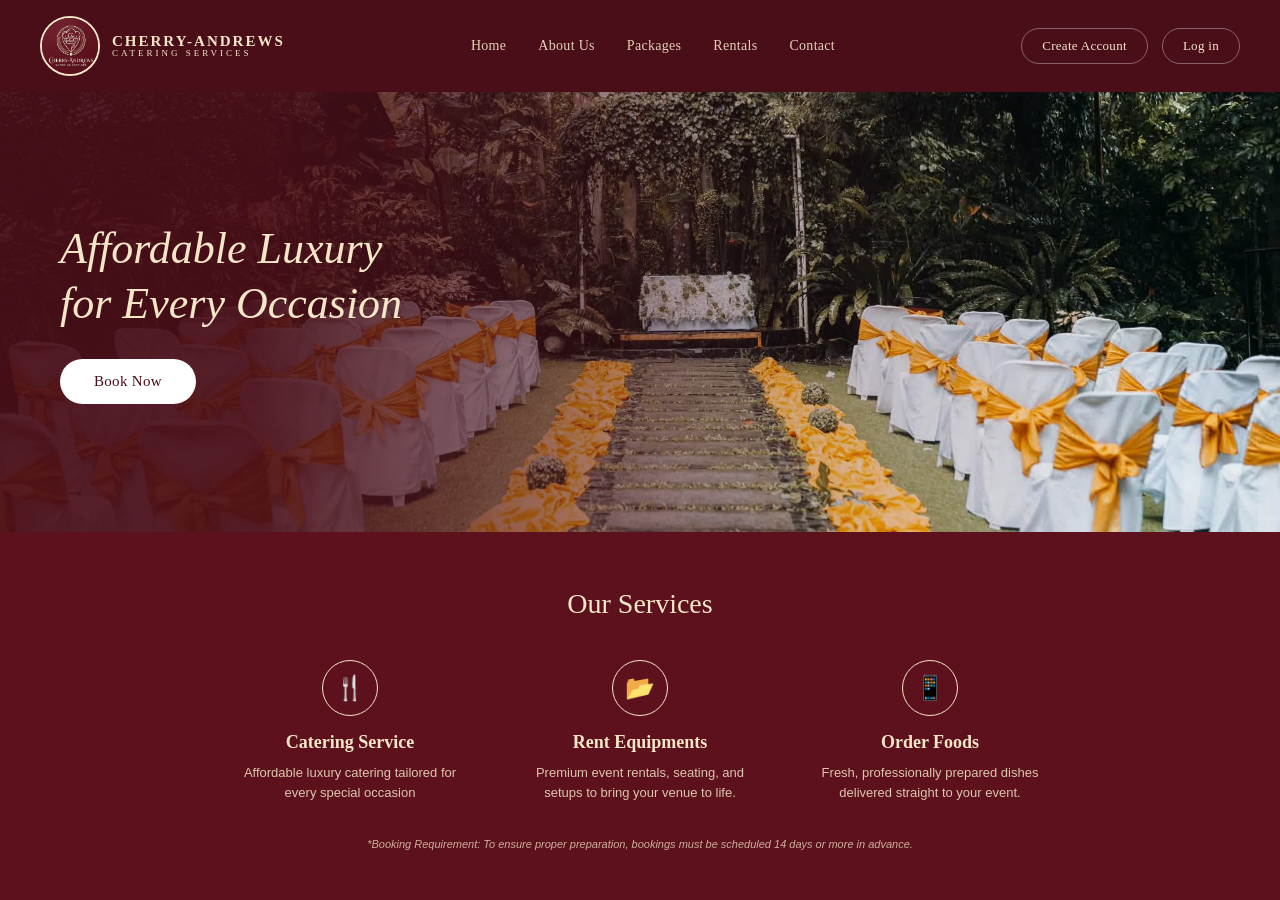
==== commit d3577412: "Update index.html" ====
--- a/index.html
+++ b/index.html
@@ -15,7 +15,7 @@
       --maroon-dark: #4a0e18;
       --maroon: #5c111d;
       --maroon-light: #6d1523;
-      --gold: #e0a53f;
+      --gold: #f5e6c8;
       --line: rgba(255, 255, 255, .35);
     }
 
@@ -28,7 +28,7 @@
     body {
       font-family: 'Georgia', 'Times New Roman', serif;
       background: var(--maroon);
-      color: #fff;
+      color: #f5e6c8;
       min-height: 100vh;
     }
 
@@ -53,11 +53,11 @@
       gap: 12px;
     }
 
-    .brand-mark {
-      width: 44px;
-      height: 44px;
-      border-radius: 50%;
-      border: 2px solid var(--gold);
+     .brand-mark {
+      width: 60px;
+      height: 60px;
+      border-radius: 60%;
+      border: 2px solid #f5e6c8;
       overflow: hidden;
       flex-shrink: 0;
     }
@@ -113,7 +113,7 @@
       cursor: pointer;
       border: 1.5px solid var(--line);
       background: transparent;
-      color: #fff;
+      color: #f5e6c8;
       font-family: inherit;
       letter-spacing: .3px;
       transition: background .2s;
@@ -1415,4 +1415,4 @@
 
 </body>
 
-</html>+</html>
--- a/responsive.css
+++ b/responsive.css
@@ -184,3 +184,215 @@
     max-width: 100%;
   }
 }
+
+/* ==========================================================
+   CUSTOMER PAGES (dashboard, my-reservations, new-booking,
+   order-history): ipakita ang sidebar sa phone bilang
+   horizontal scrollable menu imbes na itago.
+   ========================================================== */
+@media (max-width: 760px) {
+  .body-wrap {
+    flex-direction: column;
+  }
+
+  .body-wrap > .sidebar {
+    display: flex;          /* panalo laban sa display:none ng page */
+    width: 100%;
+    flex: none;
+    padding: 0;
+    overflow-x: auto;
+    border-right: 0;
+    border-bottom: 1px solid #3a0010;
+    -webkit-overflow-scrolling: touch;
+  }
+
+  .body-wrap > .sidebar .panel-label {
+    display: none;
+  }
+
+  .body-wrap > .sidebar .sidebar-item {
+    flex: 0 0 auto;
+    white-space: nowrap;
+    padding: 12px 16px;
+    font-size: 13px;
+    border-left: 0;
+    border-bottom: 3px solid transparent;
+  }
+
+  .body-wrap > .sidebar .sidebar-item.active {
+    border-left: 0;
+    border-bottom-color: #e0a53f;
+  }
+
+  .body-wrap > .main {
+    width: 100%;
+    min-width: 0;
+    padding: 16px 12px 28px;
+    overflow-y: visible;
+  }
+
+  /* Dashboard: ibalik ang "Planning ahead?" card sa ilalim ng content */
+  .body-wrap > .right-panel {
+    display: block;
+    width: 100%;
+    padding: 0 12px 24px;
+  }
+}
+
+/* ==========================================================
+   TOPBAR (customer, owner, admin): iisang layout sa phone.
+   Logo sa kaliwa; notif, profile, logout sa kanan, ISANG ROW.
+   ========================================================== */
+@media (max-width: 760px) {
+  .topbar {
+    height: 64px;
+    padding: 0 12px;
+    flex-wrap: nowrap;          /* huwag bumaba ang buttons */
+    gap: 8px;
+  }
+
+  .topbar-brand,
+  .brand {
+    gap: 8px;
+    min-width: 0;
+    flex-shrink: 1;
+  }
+
+  .brand-icon,
+  .brand-mark {
+    width: 40px;
+    height: 40px;
+  }
+
+  .brand-words .b1,
+  .brand-name {
+    font-size: 14px;
+    letter-spacing: 1px;
+    white-space: nowrap;
+  }
+
+  .brand-words .b2,
+  .brand-name small {
+    font-size: 10px;
+    margin-top: 2px;
+  }
+
+  .topbar-right,
+  .top-actions {
+    flex-wrap: nowrap;          /* sa gilid, hindi sa ilalim */
+    flex-shrink: 0;
+    gap: 6px;
+    margin-left: auto;
+  }
+
+  .logout-btn,
+  .logout {
+    padding: 5px 10px;
+    font-size: 11px;
+    border-radius: 16px;
+    white-space: nowrap;
+  }
+
+  /* Notification panel: nasa gitna ng screen sa ilalim ng topbar,
+     para hindi maputol sa kaliwa. */
+  .notif-panel,
+  .notification-panel {
+    position: fixed;
+    top: 68px;
+    left: 10px;
+    right: 10px;
+    width: auto;
+    max-width: none;
+  }
+}
+
+@media (max-width: 380px) {
+  .brand-words .b1,
+  .brand-name {
+    font-size: 12px;
+    letter-spacing: 0.5px;
+  }
+
+  .brand-icon,
+  .brand-mark {
+    width: 36px;
+    height: 36px;
+  }
+
+  .topbar-right,
+  .top-actions {
+    gap: 2px;
+  }
+}
+
+/* ==========================================================
+   PUBLIC LANDING PAGES (index, about, packages, rentals, contact)
+   1) Iisang ayos ng navbar sa phone, kahit anong link ang pinindot:
+      Logo  ->  Create Account / Log in  ->  Home About Packages Rentals Contact
+   2) "Our Services": nasa gitna ang bawat service sa kahit anong device.
+   ========================================================== */
+@media (max-width: 760px) {
+  .navbar {
+    display: flex;
+    flex-wrap: wrap;
+    align-items: center;
+    justify-content: flex-start;
+    row-gap: 12px;
+  }
+
+  /* 1st row: logo / brand (laging unang child ng navbar) */
+  .navbar > :first-child {
+    order: 1;
+    flex: 1 1 100%;
+  }
+
+  /* 2nd row: Create Account + Log in */
+  .navbar .nav-actions,
+  .navbar .nav-buttons,
+  .navbar .auth-buttons,
+  .navbar .navbar-actions {
+    order: 2;
+    flex: 1 1 100%;
+    display: flex;
+    flex-wrap: wrap;
+    justify-content: flex-start;
+    gap: 10px;
+  }
+
+  /* 3rd row: Home, About Us, Packages, Rentals, Contact */
+  .navbar .nav-links,
+  .navbar .nav-menu,
+  .navbar .navbar-links {
+    order: 3;
+    flex: 1 1 100%;
+    display: flex;
+    flex-wrap: wrap;
+    justify-content: flex-start;
+    gap: 8px 18px;
+  }
+
+  /* Services: nasa gitna */
+  .service-grid {
+    width: 100%;
+    max-width: 100%;
+    margin-left: auto;
+    margin-right: auto;
+    padding-left: 16px;
+    padding-right: 16px;
+    box-sizing: border-box;
+    justify-content: center;
+    justify-items: center;
+    text-align: center;
+  }
+
+  .service-grid > * {
+    width: 100%;
+    max-width: 420px;
+    margin-left: auto;
+    margin-right: auto;
+    display: flex;
+    flex-direction: column;
+    align-items: center;
+    text-align: center;
+  }
+}
